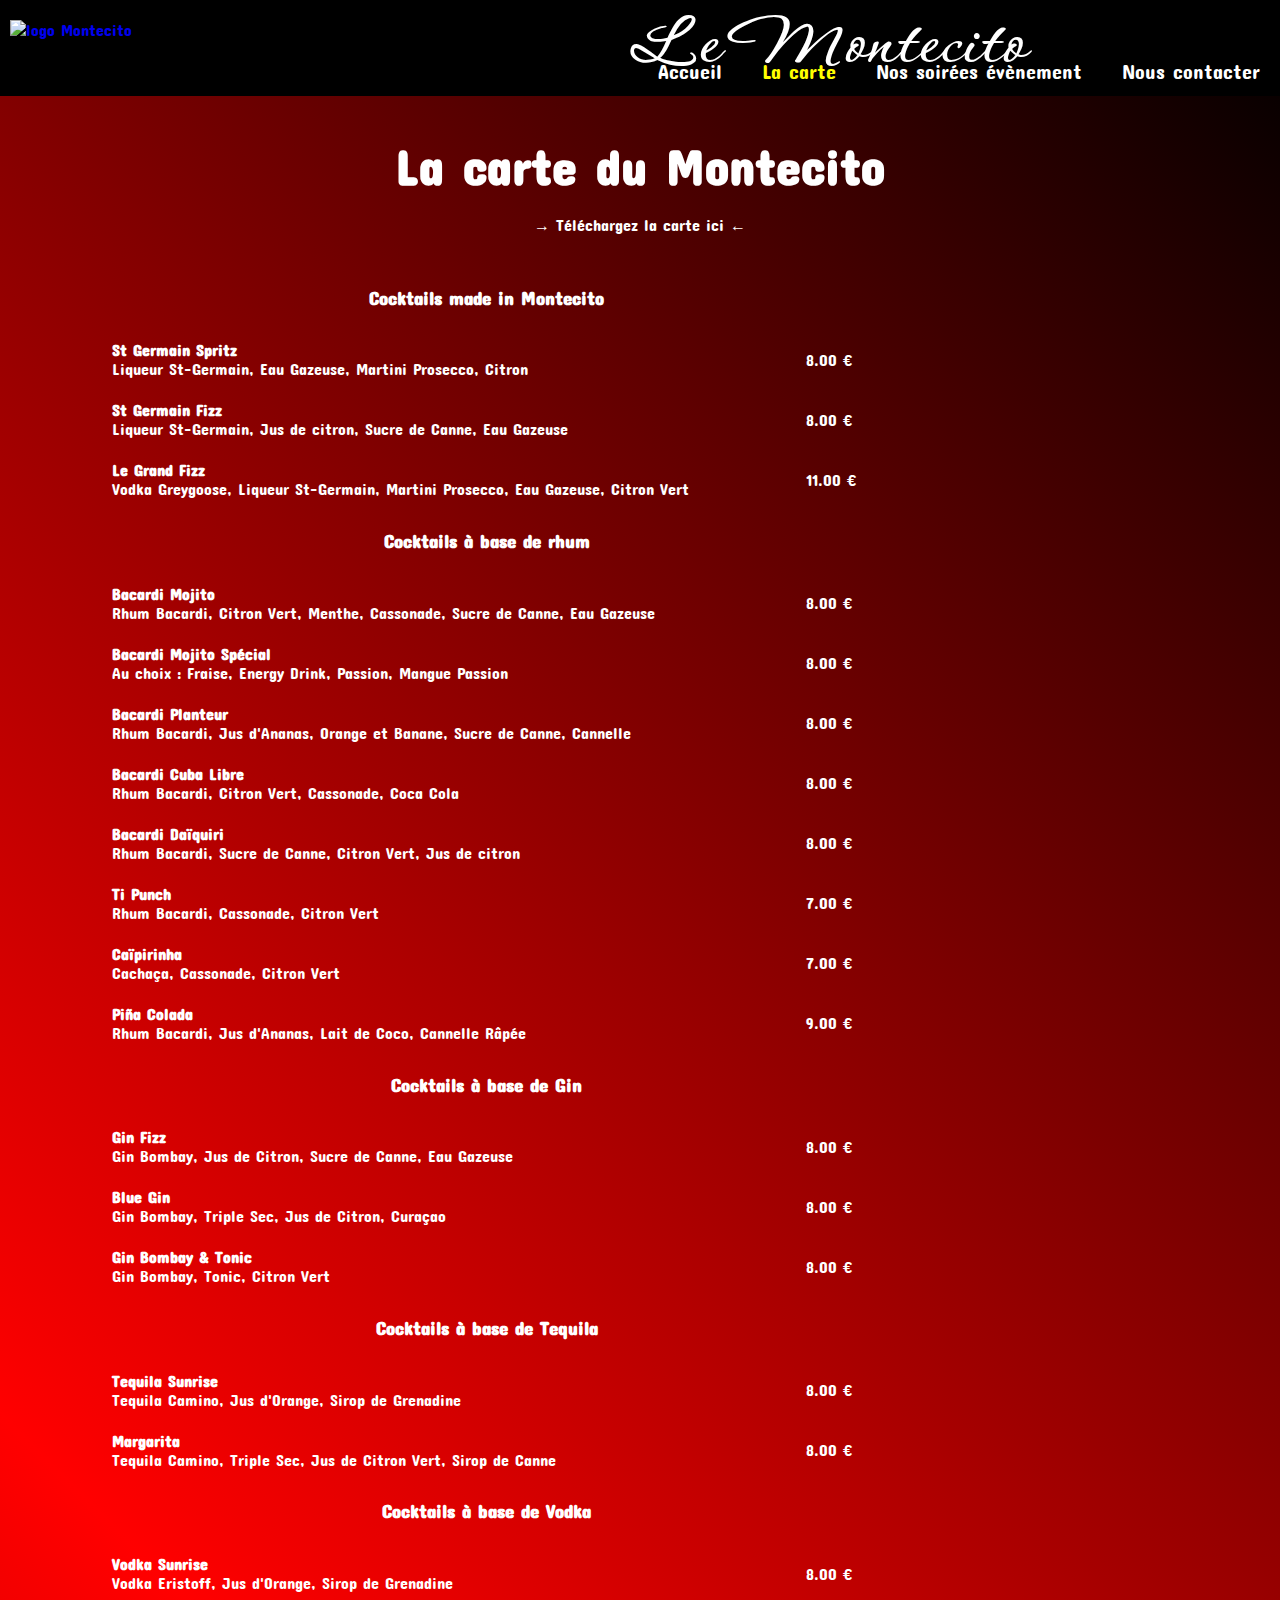
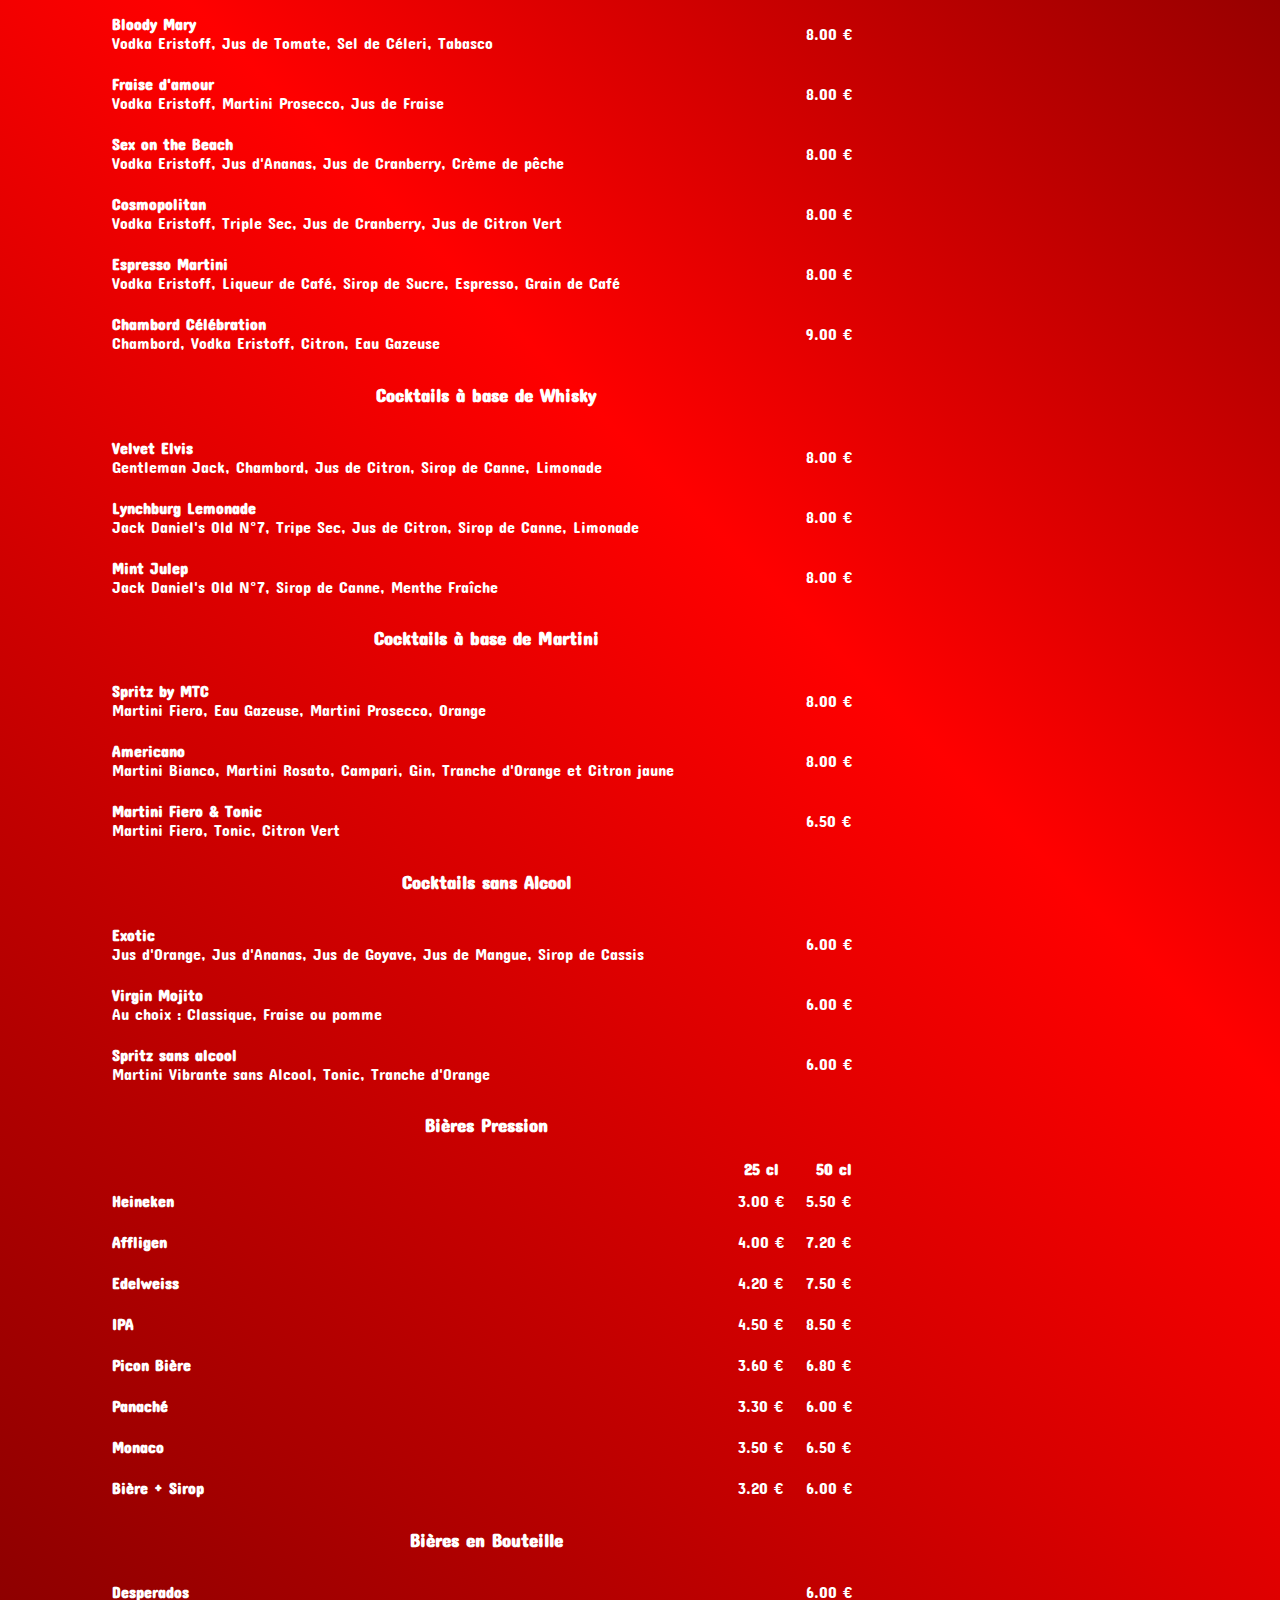
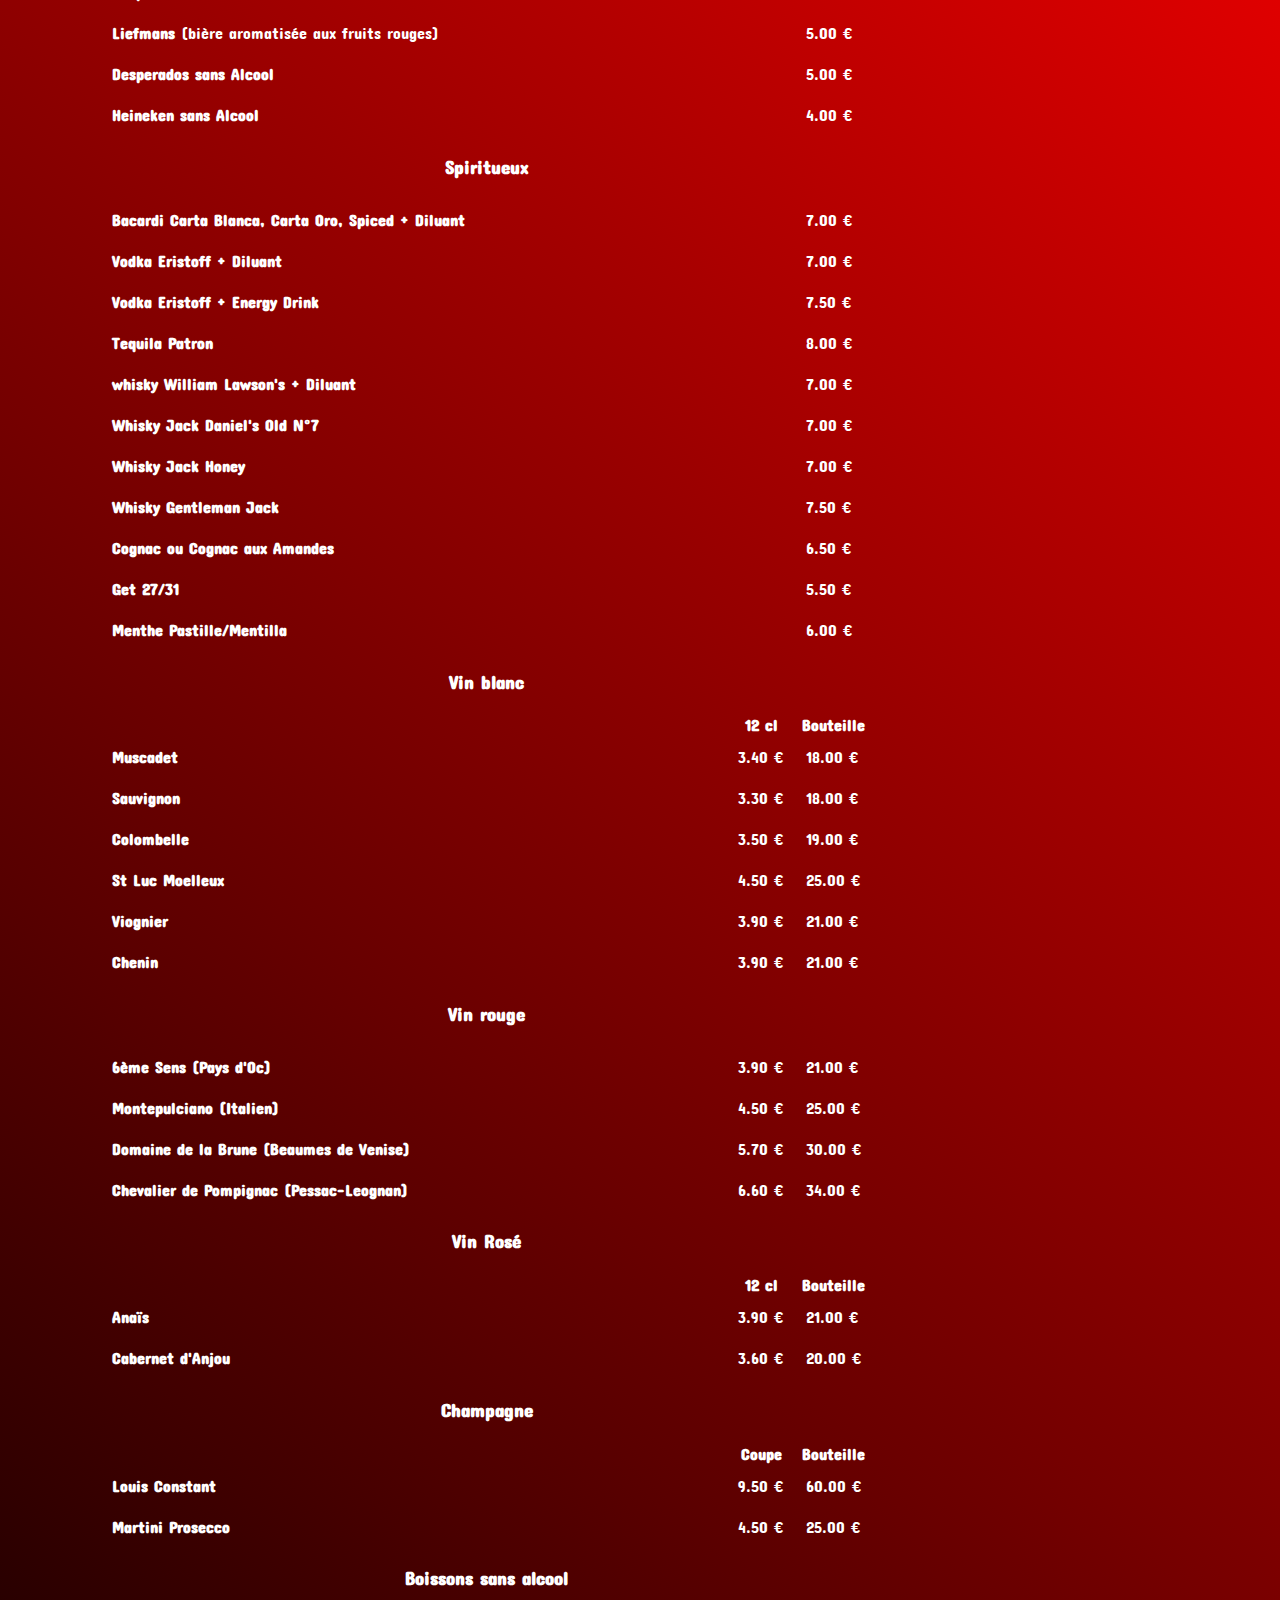
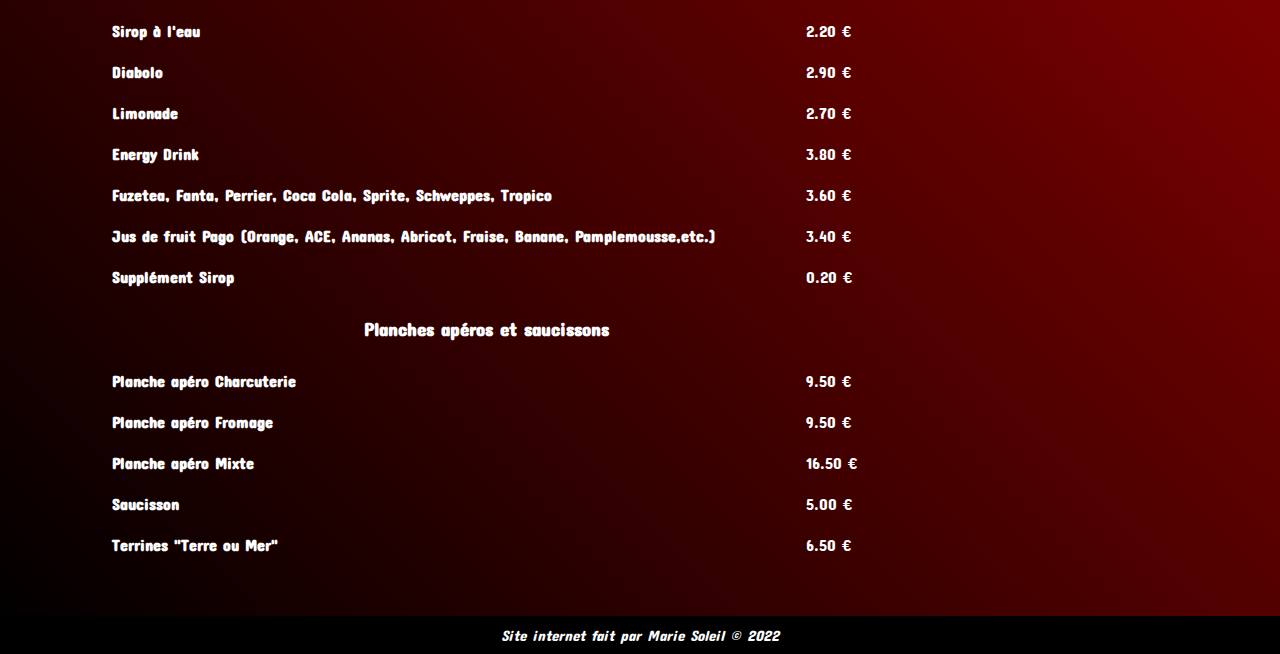
==== carte.html @ 0b37d21c "Add files via upload" ====
<!DOCTYPE html>
    <html lang="fr">
     
        <head>
            <title>Le Montecito bar Nantes</title>
            <meta charset="UTF-8">
            <meta name="description" content="Le Montecito est un bar à cocktails gay située en plein centre de la ville de Nantes.">
            <link href="style.css" rel="stylesheet">
            <link rel="preconnect" href="https://fonts.googleapis.com">
            <link rel="preconnect" href="https://fonts.gstatic.com" crossorigin>
            <link href="https://fonts.googleapis.com/css2?family=Corinthia&display=swap" rel="stylesheet">
            <link rel="preconnect" href="https://fonts.googleapis.com">
            <link rel="preconnect" href="https://fonts.gstatic.com" crossorigin>
            <link href="https://fonts.googleapis.com/css2?family=Concert+One&display=swap" rel="stylesheet">
         </head>
     
     <body>
      
        <header class="top-nav-carte">
            <div class="top-nav">
                <a href="index.html"><img src="images/Montecito.gif" alt="logo Montecito" class="img-logo"></a>
                <a href="index.html"><h1> Le Montecito </h1></a>
            </div>
           <nav class="header-nav"> 
             <div><a href="index.html">Accueil</a></div>
             <div class="selected"><a href="carte.html">La carte</a></div>
             <div><a href="event.html">Nos soirées évènement</a></div>
             <div><a href="contact.html">Nous contacter</a></div>
           </nav>  
       </header>
        
      
       </header>
   
       <main class="site-content">
        <h2>La carte du Montecito</h2>
           <a href="pdf/carte.pdf" target="_blank" class="telechargement"> → Téléchargez la carte ici ← </a>
   
           <table>
               <tr>
                  <th colspan="3"> <h3 id="cocktails-montecito">Cocktails made in Montecito</h3></th> 
                </tr>

               <tr>
                   <td>
                       <strong>St Germain Spritz</strong><br>
                       Liqueur St-Germain, Eau Gazeuse, Martini Prosecco, Citron 
                   </td>
                   <td></td>
                   <td>8.00 €</td>
               </tr>
               <tr>
                <td>
                    <strong>St Germain Fizz</strong><br>
                    Liqueur St-Germain, Jus de citron, Sucre de Canne, Eau Gazeuse
                </td>
                <td></td>
                <td>8.00 €</td>
               </tr>
               <tr>
                <td>
                    <strong>Le Grand Fizz</strong><br>
                    Vodka Greygoose, Liqueur St-Germain, Martini Prosecco, Eau Gazeuse, Citron Vert
                </td>
                <td></td>
                <td>11.00 €</td>
               </tr> 

               <tr>
                <th colspan="3"> <h3 id="cocktails-rhum">Cocktails à base de rhum</h3></th> 
              </tr>

             <tr>
                 <td>
                     <strong>Bacardi Mojito</strong><br>
                     Rhum Bacardi, Citron Vert, Menthe, Cassonade, Sucre de Canne, Eau Gazeuse 
                 </td>
                 <td></td>
                 <td>8.00 €</td>
             </tr>
             <tr>
              <td>
                  <strong>Bacardi Mojito Spécial</strong><br>
                  Au choix : Fraise, Energy Drink, Passion, Mangue Passion
              </td>
              <td></td>
              <td>8.00 €</td>
             </tr>
             <tr>
              <td>
                  <strong>Bacardi Planteur</strong><br>
                  Rhum Bacardi, Jus d'Ananas, Orange et Banane, Sucre de Canne, Cannelle
              </td>
              <td></td>
              <td>8.00 €</td>
             </tr> 
             <tr>
                <td>
                    <strong>Bacardi Cuba Libre</strong><br>
                    Rhum Bacardi, Citron Vert, Cassonade, Coca Cola
                </td>
                <td></td>
                <td>8.00 €</td>
               </tr>
               <tr>
                <td>
                    <strong>Bacardi Daïquiri</strong><br>
                    Rhum Bacardi, Sucre de Canne, Citron Vert, Jus de citron
                </td>
                <td></td>
                <td>8.00 €</td>
               </tr>
               <tr>
                <td>
                    <strong>Ti Punch</strong><br>
                    Rhum Bacardi, Cassonade, Citron Vert
                </td>
                <td></td>
                <td>7.00 €</td>
               </tr>
               <tr>
                <td>
                    <strong> Caïpirinha</strong><br>
                    Cachaça, Cassonade, Citron Vert
                </td>
                <td></td>
                <td>7.00 €</td>
               </tr>
               <tr>
                <td>
                    <strong>Piña Colada</strong><br>
                    Rhum Bacardi, Jus d'Ananas, Lait de Coco, Cannelle Râpée
                </td>
                <td></td>
                <td>9.00 €</td>
               </tr>
            
               <tr>
                <th colspan="3"> <h3 id="cocktails-gin">Cocktails à base de Gin</h3></th> 
              </tr>

             <tr>
                 <td>
                     <strong>Gin Fizz</strong><br>
                     Gin Bombay, Jus de Citron, Sucre de Canne, Eau Gazeuse 
                 </td>
                 <td></td>
                 <td>8.00 €</td>
             </tr>
             <tr>
                 <td>
                     <strong>Blue Gin</strong><br>
                     Gin Bombay, Triple Sec, Jus de Citron, Curaçao
                 </td>
                 <td></td>
              <td>8.00 €</td>
             </tr>
             <tr>
                 <td>
                     <strong>Gin Bombay & Tonic</strong><br>
                     Gin Bombay, Tonic, Citron Vert
              </td>
              <td></td>
              <td>8.00 €</td>
             </tr> 

            <tr>
                <th colspan="3"><h3 id="cocktails-tequila">Cocktails à base de Tequila</h3></th>
            </tr>
            <tr>
                <td>
                    <strong>Tequila Sunrise</strong><br>
                    Tequila Camino, Jus d'Orange, Sirop de Grenadine
                </td>
                <td></td>
                <td>8.00 €</td>
            </tr>
            <tr>
                <td>
                    <strong>Margarita</strong><br>
                    Tequila Camino, Triple Sec, Jus de Citron Vert, Sirop de Canne
                </td>
                <td></td>
                <td>8.00 €</td>
            </tr>
            <tr>
                <th colspan="3"><h3 id="cocktails-vodka">Cocktails à base de Vodka</h3></th>
            </tr>
            <tr>
                <td>
                     <strong>Vodka Sunrise</strong><br>
                     Vodka Eristoff, Jus d'Orange, Sirop de Grenadine
                </td>
                <td></td>
                <td>8.00 €</td>
            </tr>
            <tr>
                <td>
                     <strong>Bloody Mary</strong><br>
                     Vodka Eristoff, Jus de Tomate, Sel de Céleri, Tabasco
                </td>
                <td></td>
                <td>8.00 €</td>
            </tr>
            <tr>
                <td>
                     <strong>Fraise d'amour</strong><br>
                     Vodka Eristoff, Martini Prosecco, Jus de Fraise
                </td>
                <td></td>
                <td>8.00 €</td>
            </tr>
            <tr>
                <td>
                     <strong>Sex on the Beach</strong><br>
                     Vodka Eristoff, Jus d'Ananas, Jus de Cranberry, Crème de pêche
                </td>
                <td></td>
                <td>8.00 €</td>
            </tr>
            <tr>
                <td>
                     <strong>Cosmopolitan</strong><br>
                     Vodka Eristoff, Triple Sec, Jus de Cranberry, Jus de Citron Vert
                </td>
                <td></td>
                <td>8.00 €</td>
            </tr>
            <tr>
                <td>
                     <strong>Espresso Martini</strong><br>
                     Vodka Eristoff, Liqueur de Café, Sirop de Sucre, Espresso, Grain de Café
                </td>
                <td></td>
                <td>8.00 €</td>
            </tr>
            <tr>
                <td>
                     <strong>Chambord Célébration</strong><br>
                     Chambord, Vodka Eristoff, Citron, Eau Gazeuse
                </td>
                <td></td>
                <td>9.00 €</td>
            </tr>
            <tr>
            <th colspan="3"><h3 id="cocktails-whisky">Cocktails à base de Whisky</h3></th>
            </tr>
            <tr>
                <td>
                    <strong>Velvet Elvis</strong><br>
                    Gentleman Jack, Chambord, Jus de Citron, Sirop de Canne, Limonade
                </td>
                <td></td>
                <td>8.00 €</td>
            </tr>
            <tr>
                <td>
                    <strong>Lynchburg Lemonade</strong><br>
                    Jack Daniel's Old N°7, Tripe Sec, Jus de Citron, Sirop de Canne, Limonade
                </td>
                <td></td>
                <td>8.00 €</td>
            </tr>
            <tr>
                <td>
                    <strong>Mint Julep</strong><br>
                    Jack Daniel's Old N°7, Sirop de Canne, Menthe Fraîche
                </td>
                <td></td>
                <td>8.00 €</td>
            </tr>
            <tr>
                <th colspan="3"><h3 id="cocktails-martini">Cocktails à base de Martini</h3></th>
                </tr>
                <tr>
                    <td>
                        <strong>Spritz by MTC</strong><br>
                        Martini Fiero, Eau Gazeuse, Martini Prosecco, Orange
                    </td>
                    <td></td>
                    <td>8.00 €</td>
                </tr>
                <tr>
                    <td>
                        <strong>Americano</strong><br>
                        Martini Bianco, Martini Rosato, Campari, Gin, Tranche d'Orange et Citron jaune
                    </td>
                    <td></td>
                    <td>8.00 €</td>
                </tr>
                <tr>
                    <td>
                        <strong>Martini Fiero & Tonic</strong><br>
                        Martini Fiero, Tonic, Citron Vert
                    </td>
                    <td></td>
                    <td>6.50 €</td>
                </tr>
                <tr>
                    <th colspan="3"><h3 id="cocktails-sans-alcool">Cocktails sans Alcool</h3></th>
                </tr>
                <tr>
                    <td>
                        <strong>Exotic</strong><br>
                        Jus d'Orange, Jus d'Ananas, Jus de Goyave, Jus de Mangue, Sirop de Cassis
                    </td>
                    <td></td>
                    <td>6.00 €</td>
                </tr>
                <tr>
                    <td>
                        <strong>Virgin Mojito</strong><br>
                        Au choix : Classique, Fraise ou pomme
                    </td>
                    <td></td>
                    <td>6.00 €</td>
                </tr>
                <tr>
                    <td>
                        <strong>Spritz sans alcool</strong><br>
                        Martini Vibrante sans Alcool, Tonic, Tranche d'Orange
                    </td>
                    <td></td>
                    <td>6.00 €</td>
                </tr>

                <tr><th colspan="3"><h3 id="bieres-pression">Bières Pression</h3></th></tr>
                <tr>
                    <td></td>
                    <th>25 cl</th>
                    <th>50 cl</th>
                </tr>
                <tr>
                    <td>
                        <strong>Heineken</strong>
                    </td>
                    <td>3.00 €</td>
                    <td>5.50 €</td>
                </tr>
                <tr>
                    <td>
                        <strong>Affligen</strong>
                    </td>
                    <td>4.00 €</td>
                    <td>7.20 €</td>
                </tr>
                <tr>
                    <td>
                        <strong>Edelweiss</strong>
                    </td>
                    <td>4.20 €</td>
                    <td>7.50 €</td>
                </tr>
                <tr>
                    <td>
                        <strong>IPA</strong>
                    </td>
                    <td>4.50 €</td>
                    <td>8.50 €</td>
                </tr>
                <tr>
                    <td>
                        <strong>Picon Bière</strong>
                    </td>
                    <td>3.60 €</td>
                    <td>6.80 €</td>
                </tr>
                <tr>
                    <td>
                        <strong>Panaché</strong>
                    </td>
                    <td>3.30 €</td>
                    <td>6.00 €</td>
                </tr>
                <tr>
                    <td>
                        <strong>Monaco</strong>
                    </td>
                    <td>3.50 €</td>
                    <td>6.50 €</td>
                </tr><tr>
                    <td>
                        <strong>Bière + Sirop</strong>
                    </td>
                    <td>3.20 €</td>
                    <td>6.00 €</td>
                </tr>
                <tr><th colspan="3"><h3 id="bieres-bouteille">Bières en Bouteille</h3></th></tr>
                <tr>
                    <td>
                        <strong>Desperados</strong>
                    </td>
                    <td></td>
                    <td>6.00 €</td>
                </tr>
                <tr>
                    <td>
                        <strong>Liefmans</strong> (bière aromatisée aux fruits rouges)
                    </td>
                    <td></td>
                    <td>5.00 €</td>
                </tr>
                <tr>
                    <td>
                        <strong>Desperados sans Alcool</strong>
                    </td>
                    <td></td>
                    <td>5.00 €</td>
                </tr>
                <tr>
                    <td>
                        <strong>Heineken sans Alcool</strong>
                    </td>
                    <td></td>
                    <td>4.00 €</td>
                </tr>
                <!--
                <tr><th colspan="3"><h3 id="aperitif">Apéritifs</h3></th></tr>
                <tr>
                    <td>
                        <strong>Kir Nantais</strong>
                    </td>
                    <td></td>
                    <td>3.20 €</td>
                </tr>
                <tr>
                    <td>
                        <strong>Kir Pétillant</strong>
                    </td>
                    <td></td>
                    <td>4.30 €</td>
                </tr>
                <tr>
                    <td>
                        <strong>Pastis</strong>
                    </td>
                    <td></td>
                    <td>2.70 €</td>
                </tr>
                <tr>
                    <td>
                        <strong>Martini Fiero, Bianco, Rosso, Rosato</strong>
                    </td>
                    <td></td>
                    <td>4.20 €</td>
                </tr>
                <tr>
                    <td>
                        <strong>Porto Rouge</strong>
                    </td>
                    <td></td>
                    <td>4.50 €</td>
                </tr>
                <tr>
                    <td>
                        <strong>Coupe de Martini Prosecco</strong>
                    </td>
                    <td></td>
                    <td>4.50 €</td>
                </tr>
            -->
                <tr><th colspan="3"><h3 id="spiritueux">Spiritueux</h3></th></tr>
                <tr>
                    <td>
                        <strong>Bacardi Carta Blanca, Carta Oro, Spiced + Diluant </strong>
                    </td>
                    <td></td>
                    <td>7.00 €</td>
                </tr>
                <tr>
                    <td>
                        <strong>Vodka Eristoff + Diluant </strong>
                    </td>
                    <td></td>
                    <td>7.00 €</td>
                </tr>
                <tr>
                    <td>
                        <strong>Vodka Eristoff + Energy Drink </strong>
                    </td>
                    <td></td>
                    <td>7.50 €</td>
                </tr>
                <tr>
                    <td>
                        <strong>Tequila Patron</strong>
                    </td>
                    <td></td>
                    <td>8.00 €</td>
                </tr>
                <tr>
                    <td>
                        <strong>whisky William Lawson's + Diluant</strong>
                    </td>
                    <td></td>
                    <td>7.00 €</td>
                </tr>
                <tr>
                    <td>
                        <strong>Whisky Jack Daniel's Old N°7</strong>
                    </td>
                    <td></td>
                    <td>7.00 €</td>
                </tr>
                <tr>
                    <td>
                        <strong>Whisky Jack Honey</strong>
                    </td>
                    <td></td>
                    <td>7.00 €</td>
                </tr>
                <tr>
                    <td>
                        <strong>Whisky Gentleman Jack</strong>
                    </td>
                    <td></td>
                    <td>7.50 €</td>
                </tr>
                <tr>
                    <td>
                        <strong>Cognac ou Cognac aux Amandes</strong>
                    </td>
                    <td></td>
                    <td>6.50 €</td>
                </tr>
                <tr>
                    <td>
                        <strong>Get 27/31</strong>
                    </td>
                    <td></td>
                    <td>5.50 €</td>
                </tr>
                <tr>
                    <td>
                        <strong>Menthe Pastille/Mentilla</strong>
                    </td>
                    <td></td>
                    <td>6.00 €</td>
                </tr>
                <tr><th colspan="3"><h3 id="vin-blanc">Vin blanc</h3></th></tr>
                <tr>
                    <td></td>
                    <th>12 cl</th>
                    <th>Bouteille</th>
                </tr>
                <tr>
                    <td>
                        <strong>Muscadet</strong>
                    </td>
                    <td>3.40 €</td>
                    <td>18.00 €</td>
                </tr>
                <tr>
                    <td>
                        <strong>Sauvignon</strong>
                    </td>
                    <td>3.30 €</td>
                    <td>18.00 €</td>
                </tr>
                <tr>
                    <td>
                        <strong>Colombelle</strong>
                    </td>
                    <td>3.50 €</td>
                    <td>19.00 €</td>
                </tr>
                <tr>
                    <td>
                        <strong>St Luc Moelleux</strong>
                    </td>
                    <td>4.50 €</td>
                    <td>25.00 €</td>
                </tr>
                <tr>
                    <td>
                        <strong>Viognier</strong>
                    </td>
                    <td>3.90 €</td>
                    <td>21.00 €</td>
                </tr>
                <tr>
                    <td>
                        <strong>Chenin</strong>
                    </td>
                    <td>3.90 €</td>
                    <td>21.00 €</td>
                </tr>
                <tr>
                    <th colspan="3"><h3 id="vin-rouge">Vin rouge</h3></th> 
                </tr>
                <tr>
                    <td>
                        <strong>6ème Sens (Pays d'Oc)</strong>
                    </td>
                    <td>3.90 €</td>
                    <td>21.00 €</td>
                </tr>
                <tr>
                    <td>
                        <strong>Montepulciano (Italien)</strong>
                    </td>
                    <td>4.50 €</td>
                    <td>25.00 €</td>
                </tr>  
                <tr>
                    <td>
                        <strong>Domaine de la Brune (Beaumes de Venise)</strong>
                    </td>
                    <td>5.70 €</td>
                    <td>30.00 €</td>
                </tr><tr>
                    <td>
                        <strong>Chevalier de Pompignac (Pessac-Leognan)</strong>
                    </td>
                    <td>6.60 €</td>
                    <td>34.00 €</td>
                </tr>

                <tr><th colspan="3"><h3 id="vin-rose">Vin Rosé</h3></th></tr>
                <tr>
                    <td></td>
                    <th>12 cl</th>
                    <th>Bouteille</th>
                </tr>
                <tr>
                    <td>
                        <strong>Anaïs</strong>
                    </td>
                    <td>3.90 €</td>
                    <td>21.00 €</td>
                </tr>
                <tr>
                    <td>
                        <strong>Cabernet d'Anjou</strong>
                    </td>
                    <td>3.60 €</td>
                    <td>20.00 €</td>
                </tr>
                <tr><th colspan="3"><h3 id="champagne">Champagne</h3></th></tr>
                <tr>
                    <td></td>
                    <th>Coupe</th>
                    <th>Bouteille</th>
                </tr>
                <tr>
                    <td>
                        <strong>Louis Constant</strong>
                    </td>
                    <td>9.50 €</td>
                    <td>60.00 €</td>
                </tr>
                <tr>
                    <td>
                        <strong>Martini Prosecco</strong>
                    </td>
                    <td>4.50 €</td>
                    <td>25.00 €</td>
                </tr>
                <tr><th colspan="3"><h3 id="soft">Boissons sans alcool</h3></th></tr>
                <tr>
                    <td>
                        <strong>Sirop à l'eau</strong>
                    </td>
                    <td></td>
                    <td>2.20 €</td>
                </tr>
                <tr>
                    <td>
                        <strong>Diabolo</strong>
                    </td>
                    <td></td>
                    <td>2.90 €</td>
                </tr>
                <tr>
                    <td>
                        <strong>Limonade</strong>
                    </td>
                    <td></td>
                    <td>2.70 €</td>
                </tr>
                <tr>
                    <td>
                        <strong>Energy Drink</strong>
                    </td>
                    <td></td>
                    <td>3.80 €</td>
                </tr><tr>
                    <td>
                        <strong>Fuzetea, Fanta, Perrier, Coca Cola, Sprite, Schweppes, Tropico</strong>
                    </td>
                    <td></td>
                    <td>3.60 €</td>
                </tr>
                <tr>
                    <td>
                        <strong>Jus de fruit Pago (Orange, ACE, Ananas, Abricot, Fraise, Banane, Pamplemousse,etc.)</strong>
                    </td>
                    <td></td>
                    <td>3.40 €</td>
                </tr>
                <tr>
                    <td>
                        <strong>Supplément Sirop</strong>
                    </td>
                    <td></td>
                    <td>0.20 €</td>
                </tr>
                <tr><th colspan="3"><h3 id="nourriture">Planches apéros et saucissons</h3></th></tr>
                <tr>
                    <td>
                        <strong>Planche apéro Charcuterie</strong>
                    </td>
                    <td></td>
                    <td>9.50 €</td>
                </tr>
                <tr>
                    <td>
                        <strong>Planche apéro Fromage</strong>
                    </td>
                    <td></td>
                    <td>9.50 €</td>
                </tr>
                <tr>
                    <td>
                        <strong>Planche apéro Mixte</strong>
                    </td>
                    <td></td>
                    <td>16.50 €</td>
                </tr>
                <tr>
                    <td>
                        <strong>Saucisson</strong>
                    </td>
                    <td></td>
                    <td>5.00 €</td>
                </tr>
                <tr>
                    <td>
                        <strong>Terrines "Terre ou Mer" </strong>
                    </td>
                    <td></td>
                    <td>6.50 €</td>
                </tr>


    

           </table>
   
       </main>
   
       <footer>
        <address>
            Site internet fait par Marie Soleil © 2022
        </address>
       </footer>
      
     </body>
   
    </html>
---- style.css ----
*{
    box-sizing: border-box;
}

.img-logo{
    width:100px;
    height: 55px;
    padding: 10px;
}

header{
    background-color: black;
    padding: 10px 0px 10px 0px;
    color: white;
    width: 100%;
}

.top-nav-carte{
    position: static;
}
    
main{
    padding: 20px 0px;
    color:white;
    width: 100%;
}

footer {
    background-color: black;
    padding:10px;
    color:white;
    text-align: center ;
    font-size: 15px;
}

body{
    margin:0;
    font-family: concert one, cursive;
    background-image: linear-gradient(45deg, black,red 60%, black);
    display: flex;
    flex-direction: column;
    min-height: 100vh;

}

.site-content{
    flex: 1;
}

.header-nav{
    background-color: black;
    width: 100%;
    padding: 10px 0px 3px 0px;
    display: flex;   
    justify-content: right; 
}

.header-nav a{
    padding: 0 20px;
    text-decoration: none;
    font-size: 20px;
    font-family: Concert One, cursive;
    color: white;
    
}

h1{
    font-family: Corinthia, cursive;
    font-size: 80px;
    position: absolute;
    top: 0px;
    left: 630px;
    padding: 0;
    margin: 0;
    border: 0;
    color: white;
}



.top-nav{
    display: flex;
    justify-content: space-between;
}

h2{
    font-family: concert one, cursive;
    font-size: 50px;
    text-align: center;
    text-decoration: none;
    padding: 20px;
    margin: 0;
}


.histoire{
    display: flex;
    padding: 30px;
    flex-wrap: nowrap;
    flex-direction: column;
    align-items: flex-start;
    width: 700px;
}

#notrehistoire{
padding: 1em;
font-size: 35px;
display: block;
}

.total-carte{
    display: flex;
    flex-wrap: wrap;
    width: 650px;
    padding: 10px;
}

.total-carte img{
    padding: 3px 0px;
}

.carte-cocktail:hover{
    color: yellowgreen;
    opacity: 60%;
}

.telechargement{
    color: white;
    display: block;
    text-align: center;
}

.telechargement a{
    text-decoration: underline yellow;
}

.boissons{
    display: flex;
    justify-content: space-between;
    padding: 10px;
}

.boissons a{
    color: white;
    text-decoration: none;
}

ul{
    list-style-type: none;
}

a:hover{
color: yellow;
text-decoration: none;
}

.selected a{
    color: yellow;
}

a h2{
    color: white;
}

a h2:hover{
    color: yellow;
}

a:link{
    text-decoration: none;
}

.events-flex{
    display: flex;
    flex-wrap: wrap;
    align-items: center;
    align-content: center;
}

.events-div{
    width: 600px;
    padding: 20px;
}

.contact-flex{
    display: flex;
    justify-content: center;
}

.contact-flex a{
    color: white;
    padding: 10px;
}

.contact-flex a:hover{
    color: yellow;
}

.horaires{
text-align: center;
}

.events-flex h3{
    font-size: 40px;
    color: white;
}

.events-flex a:hover{
color: yellow;
}

.events-flex h3:hover{
    color: yellow;
    }

.total-histoire {
    text-align: justify;
    align-content: center;
    align-items: center;
    font-size: 20px;
    padding: 10px 0px;
    display: flex;
    flex-wrap: wrap;
}
    

#img-simon{
    padding: 50px 0px;
}

table{
    padding: 30px 100px;
    justify-items: center;
}

table td{
    padding: 10px;
}
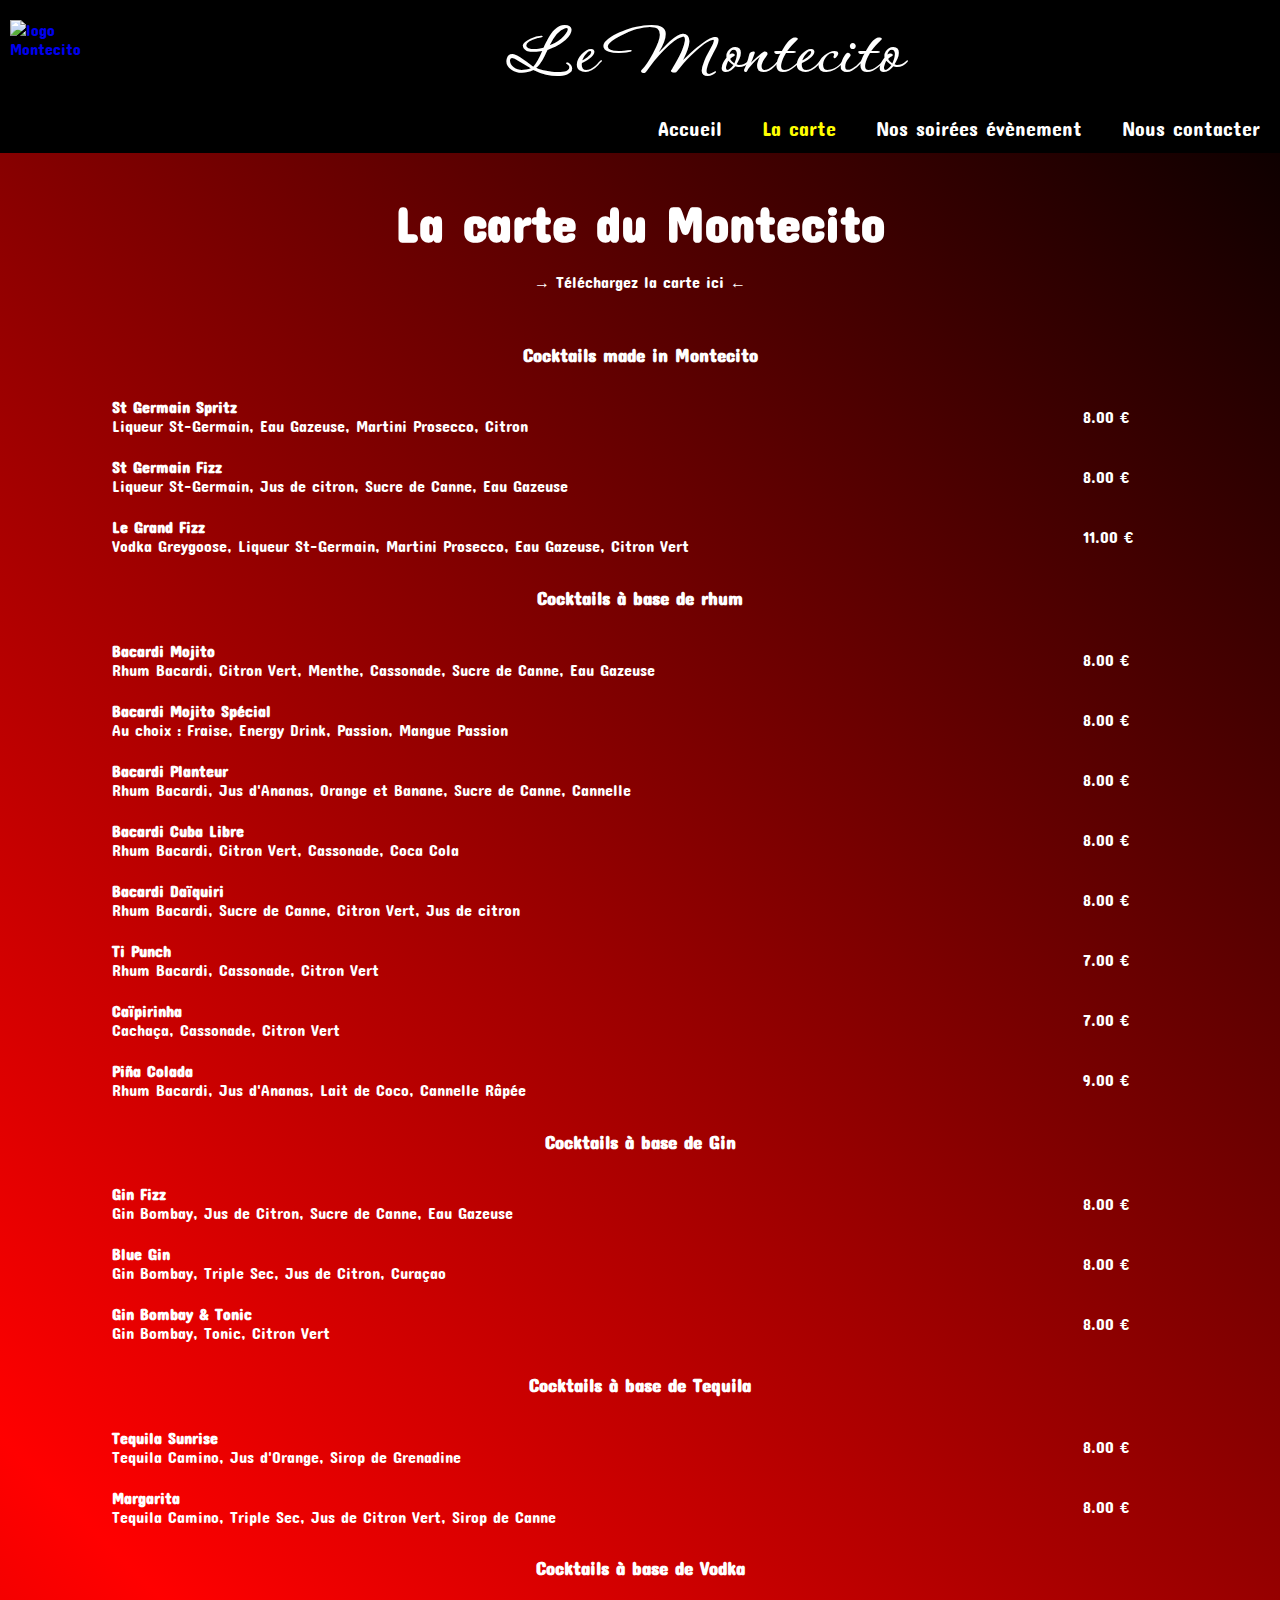
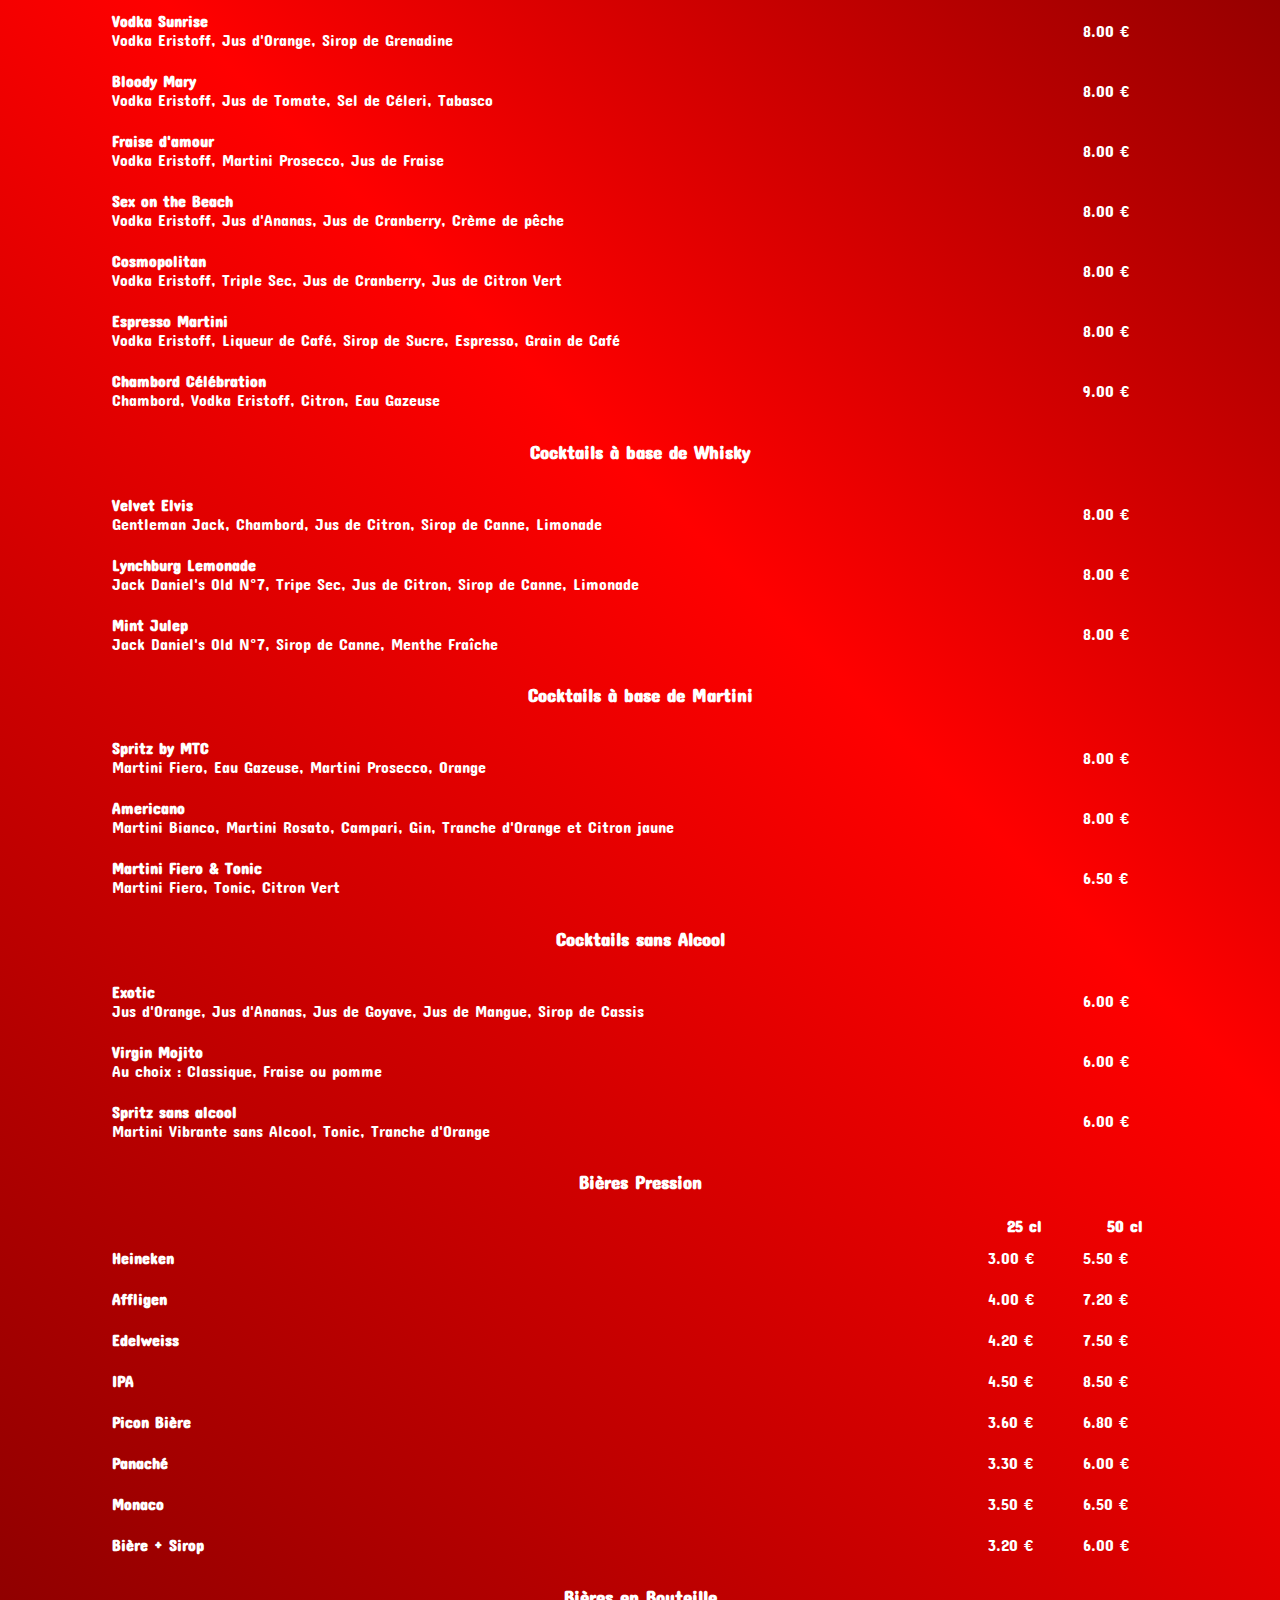
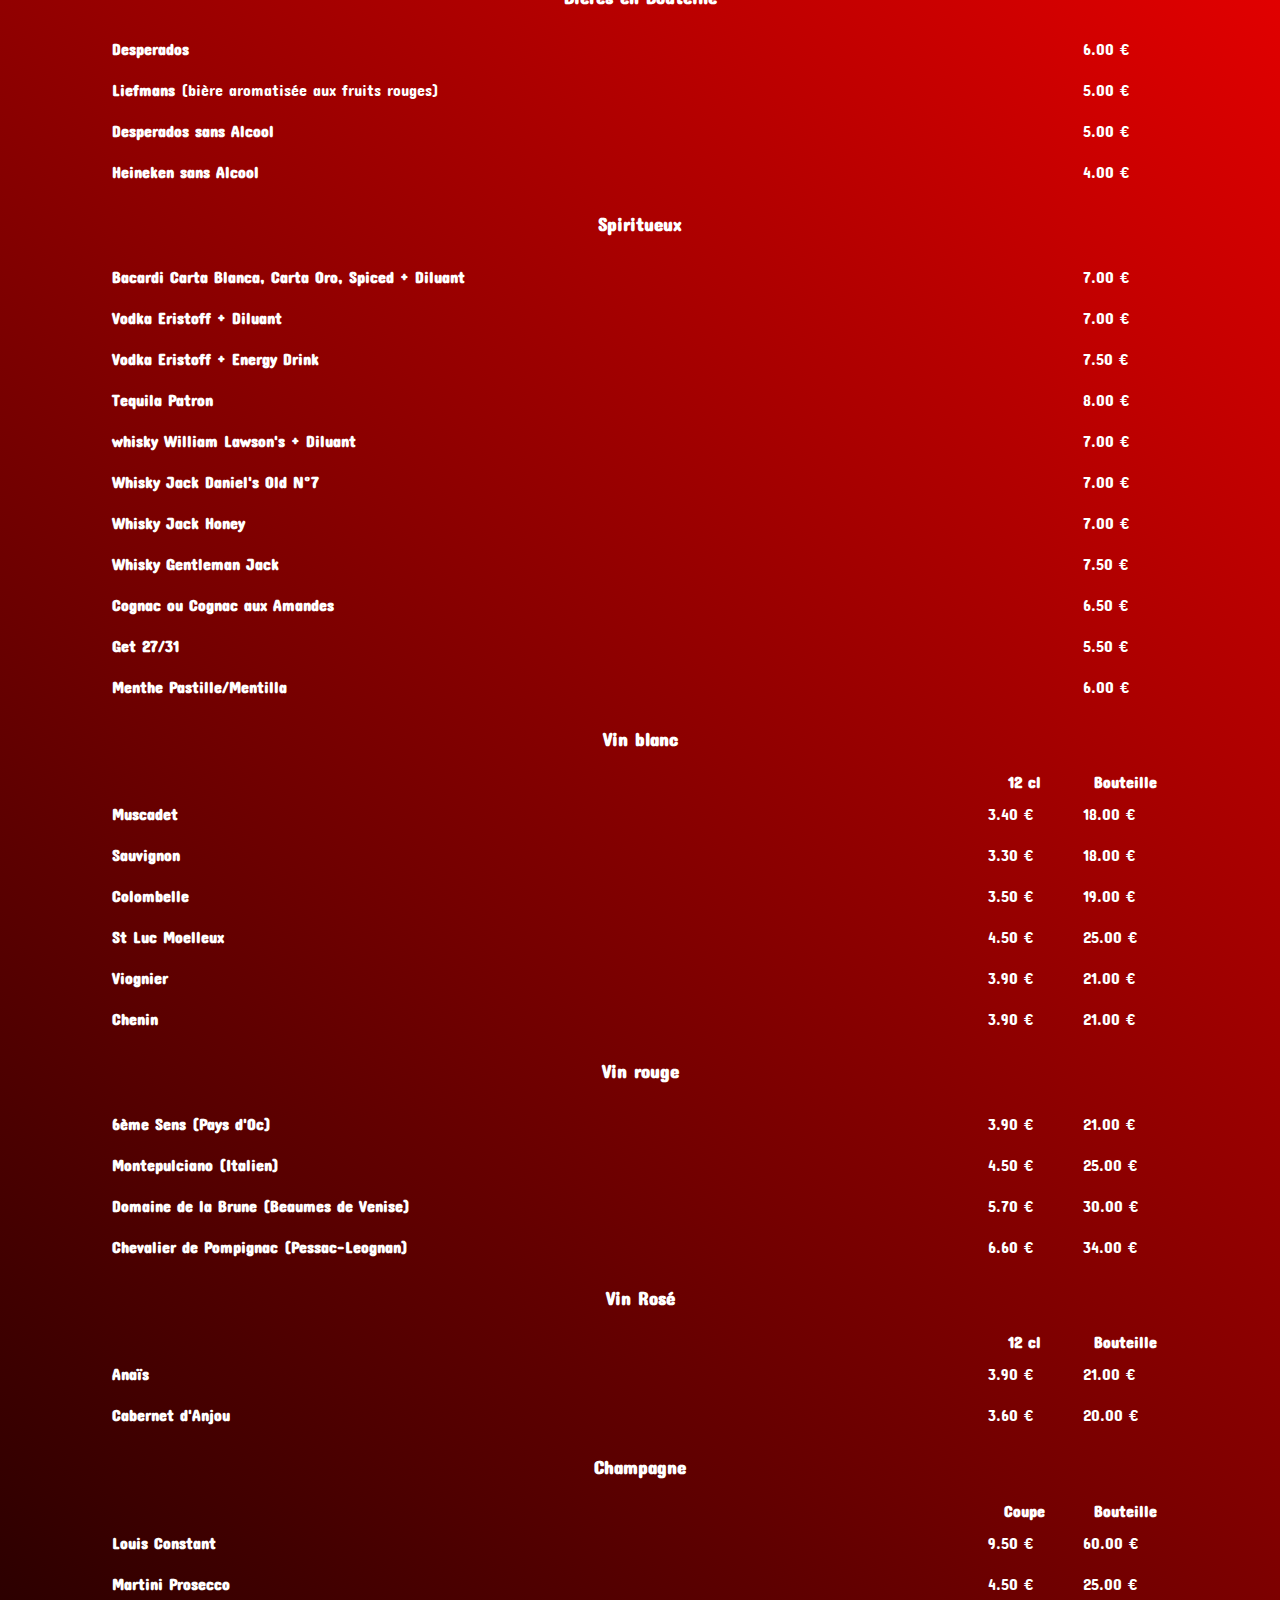
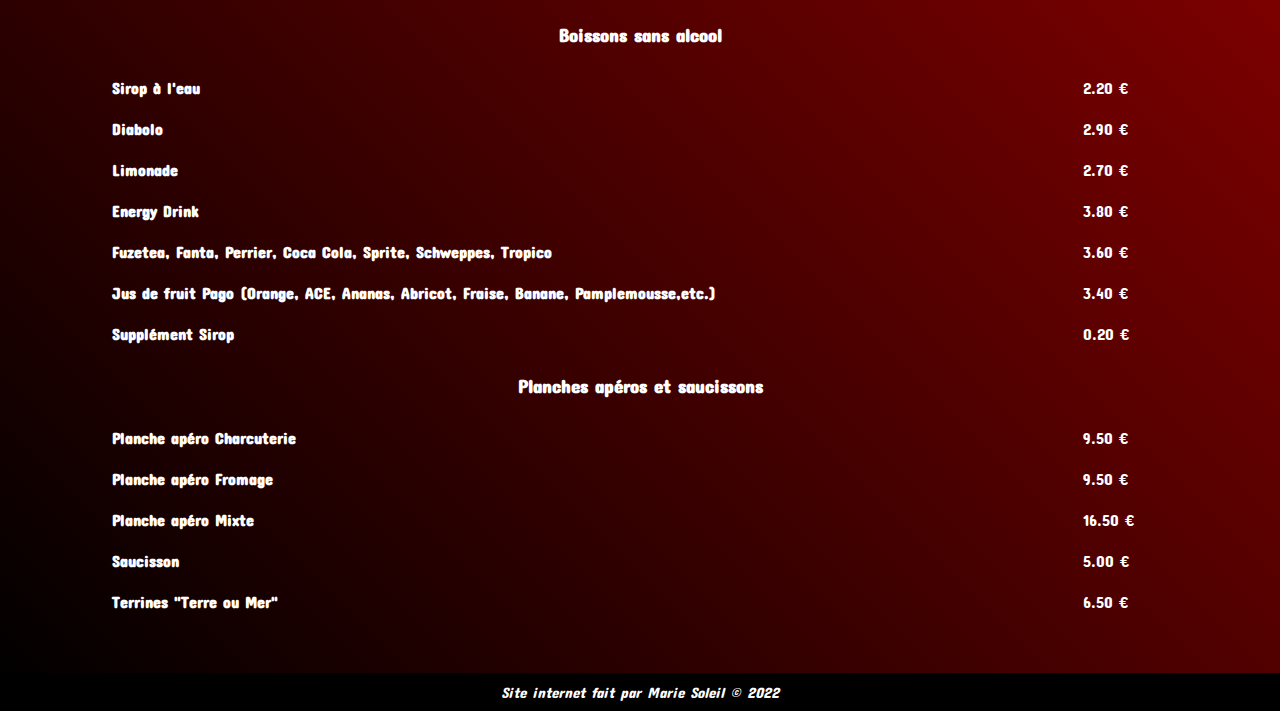
==== commit a25c11a1: "Add files via upload" ====
--- a/carte.html
+++ b/carte.html
@@ -18,9 +18,10 @@
       
         <header class="top-nav-carte">
             <div class="top-nav">
-                <a href="index.html"><img src="images/Montecito.gif" alt="logo Montecito" class="img-logo"></a>
-                <a href="index.html"><h1> Le Montecito </h1></a>
-            </div>
+                <div class="logo"><a href="index.html"><img src="images/Montecito.gif" alt="logo Montecito" class="img-logo"></a>
+                </div>
+                <div class="logo2"><h1> Le Montecito </h1></div>
+               </div>
            <nav class="header-nav"> 
              <div><a href="index.html">Accueil</a></div>
              <div class="selected"><a href="carte.html">La carte</a></div>
--- a/style.css
+++ b/style.css
@@ -4,9 +4,14 @@
 }
 
 .img-logo{
-    width:100px;
-    height: 55px;
-    padding: 10px;
+    width: 150px;;
+    height: auto;
+    padding: 10px;
+}
+
+.top-nav{
+    display:flex;
+    
 }
 
 header{
@@ -68,20 +73,21 @@
 h1{
     font-family: Corinthia, cursive;
     font-size: 80px;
-    position: absolute;
-    top: 0px;
-    left: 630px;
     padding: 0;
     margin: 0;
     border: 0;
     color: white;
-}
-
-
-
-.top-nav{
-    display: flex;
-    justify-content: space-between;
+    display: block;
+    align-content: center;
+}
+
+.logo2{
+width: 100%;
+text-align: center;
+}
+
+.logo{
+    width: auto;
 }
 
 h2{
@@ -231,9 +237,33 @@
 
 table{
     padding: 30px 100px;
-    justify-items: center;
+    width: 100%;
 }
 
 table td{
     padding: 10px;
+}
+
+@media screen and (max-width: 800px) {
+
+    .header-nav{
+        display: block;
+        justify-content: center;
+    }
+    .header-nav div{
+        width: 100%;
+        text-align: center;
+        padding: 20px;
+        background-color: black;
+        border-bottom: solid white 2px;
+    }
+    .total-histoire{
+        display: block;
+        justify-content: center;
+    }
+    .histoire{
+     justify-content: center;   
+    }
+    
+    
 }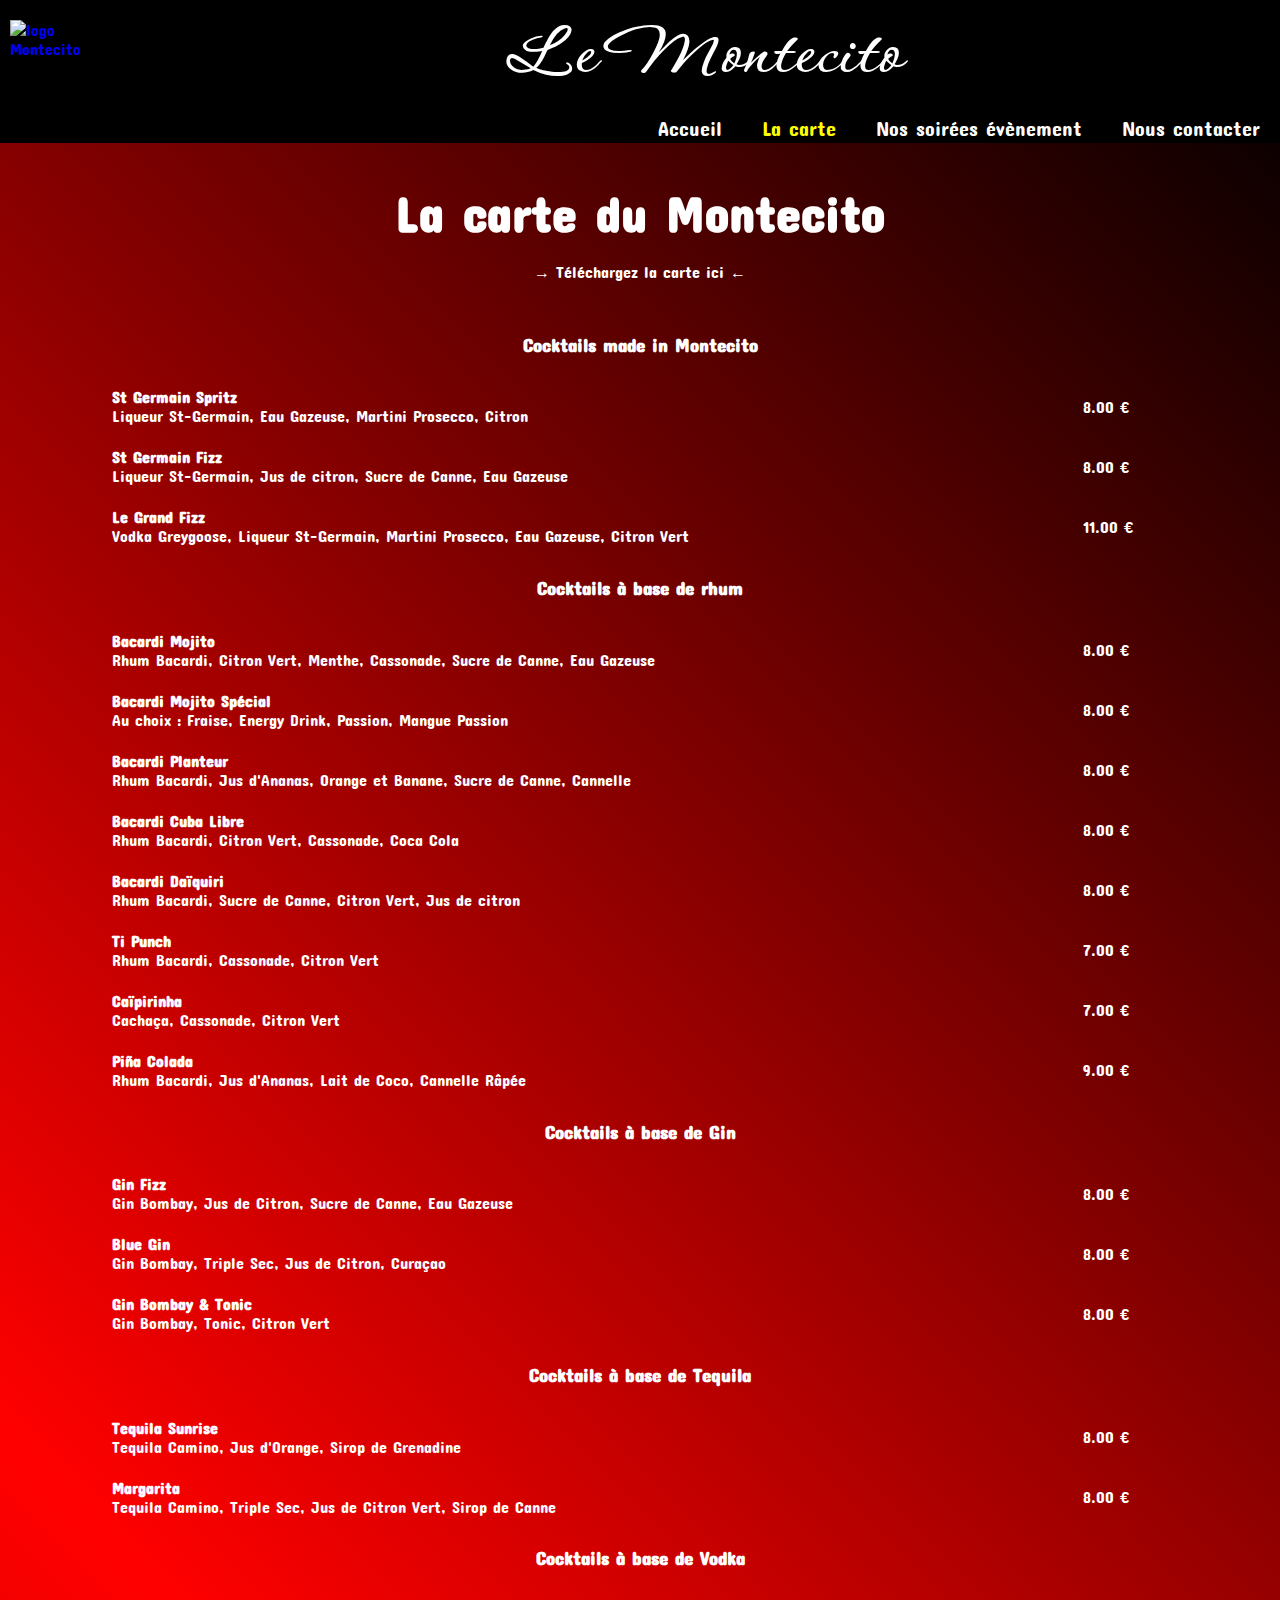
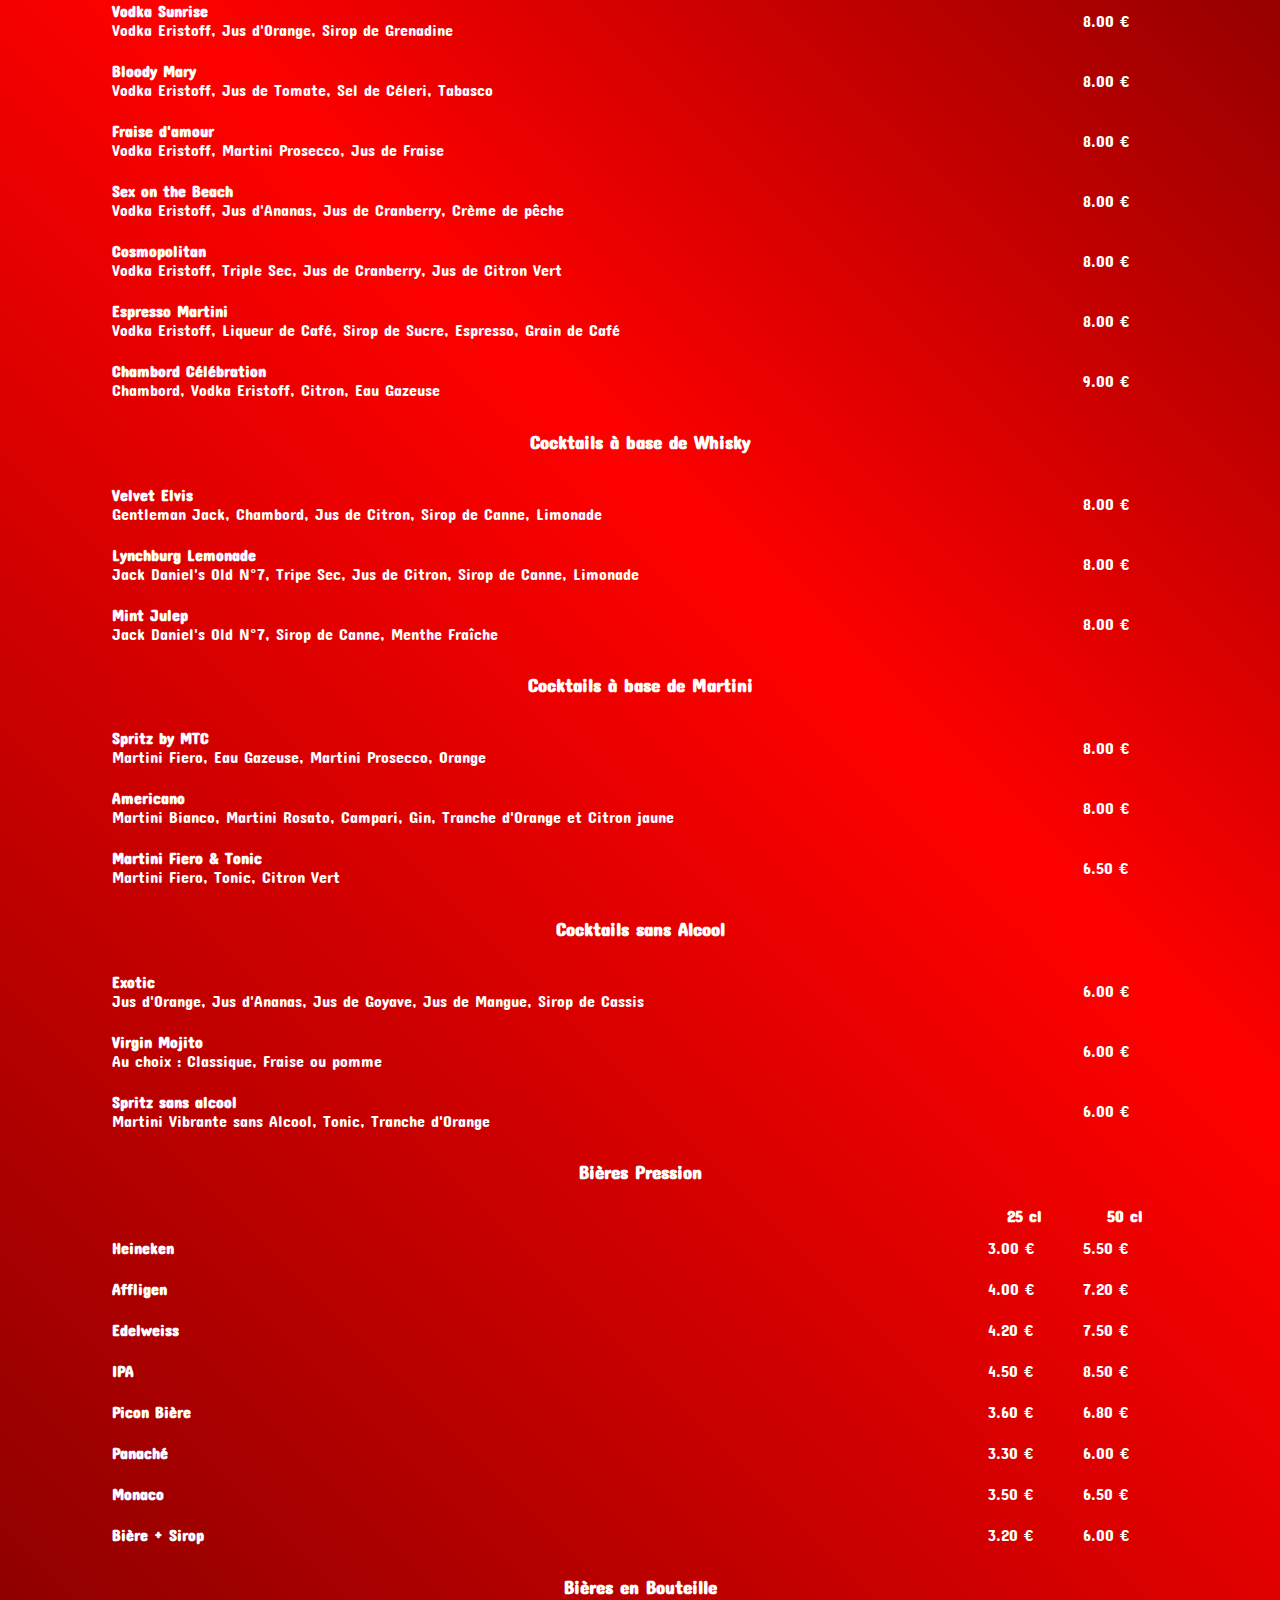
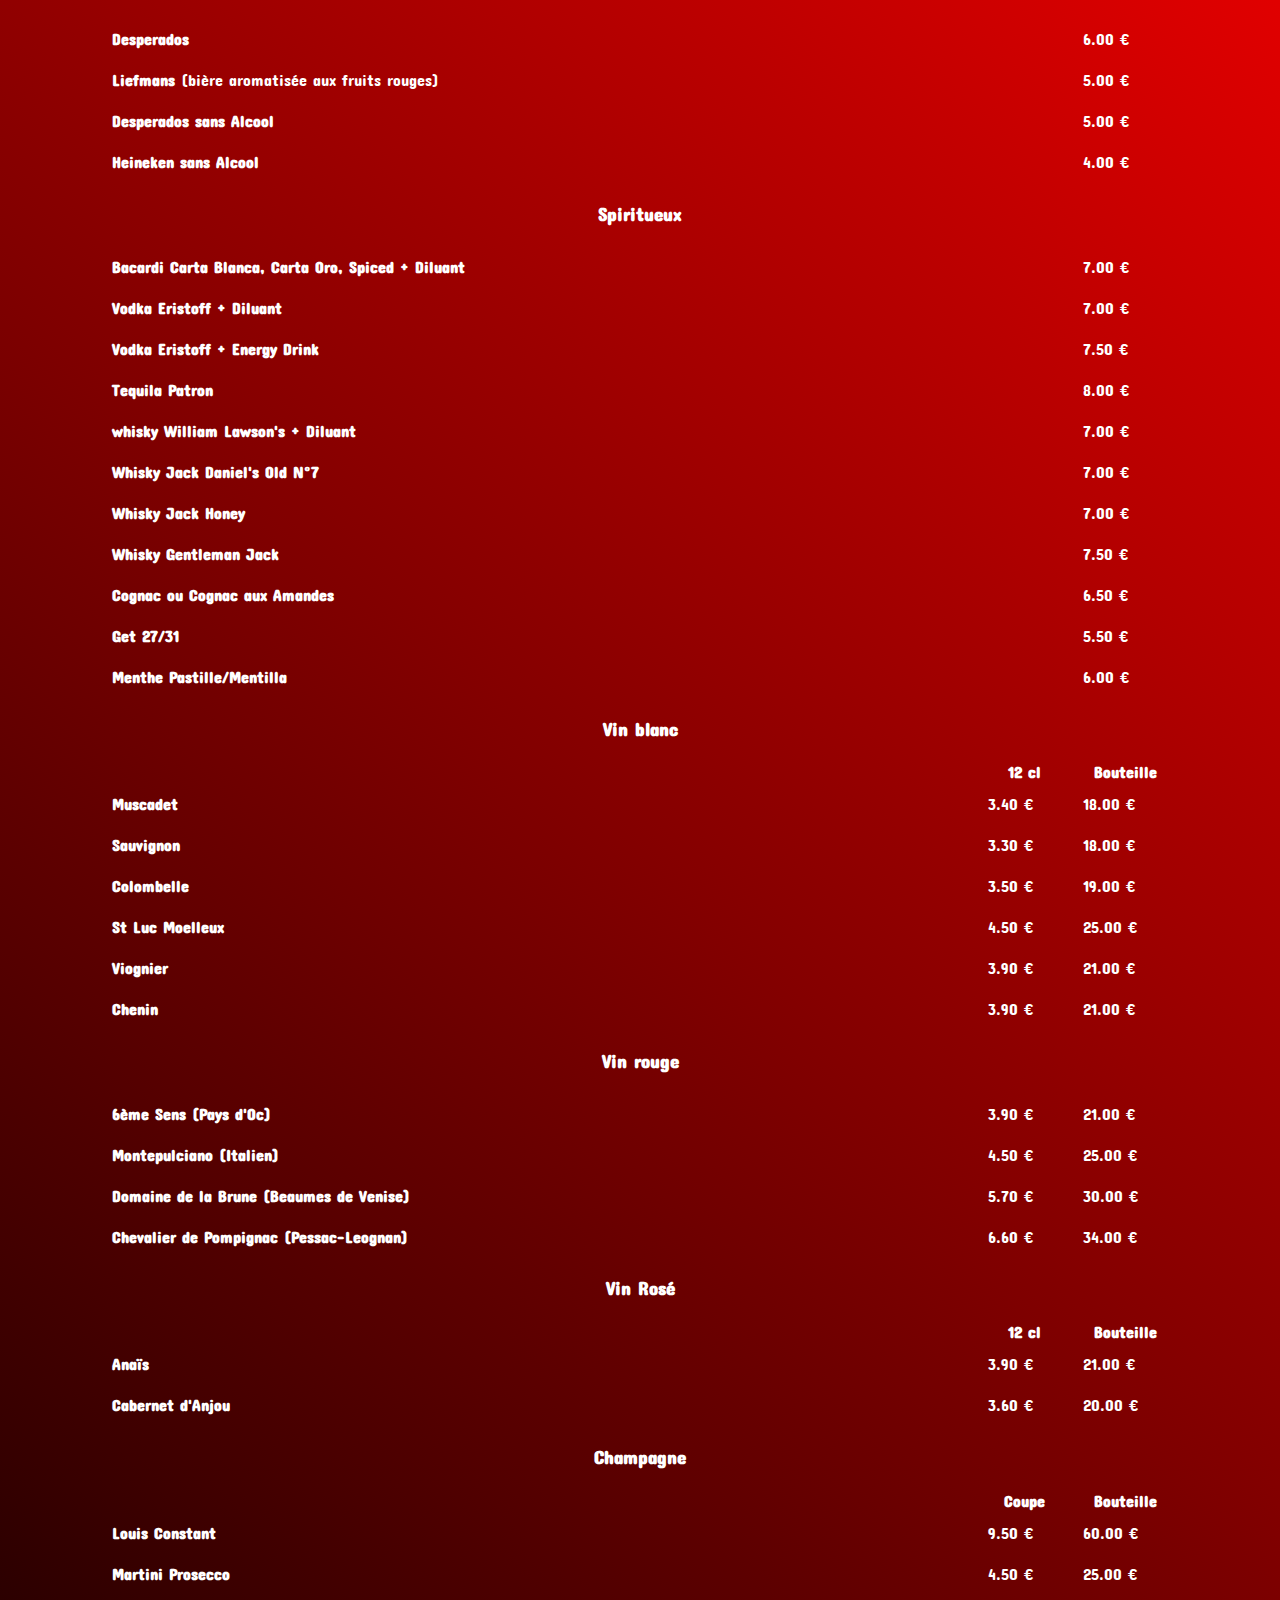
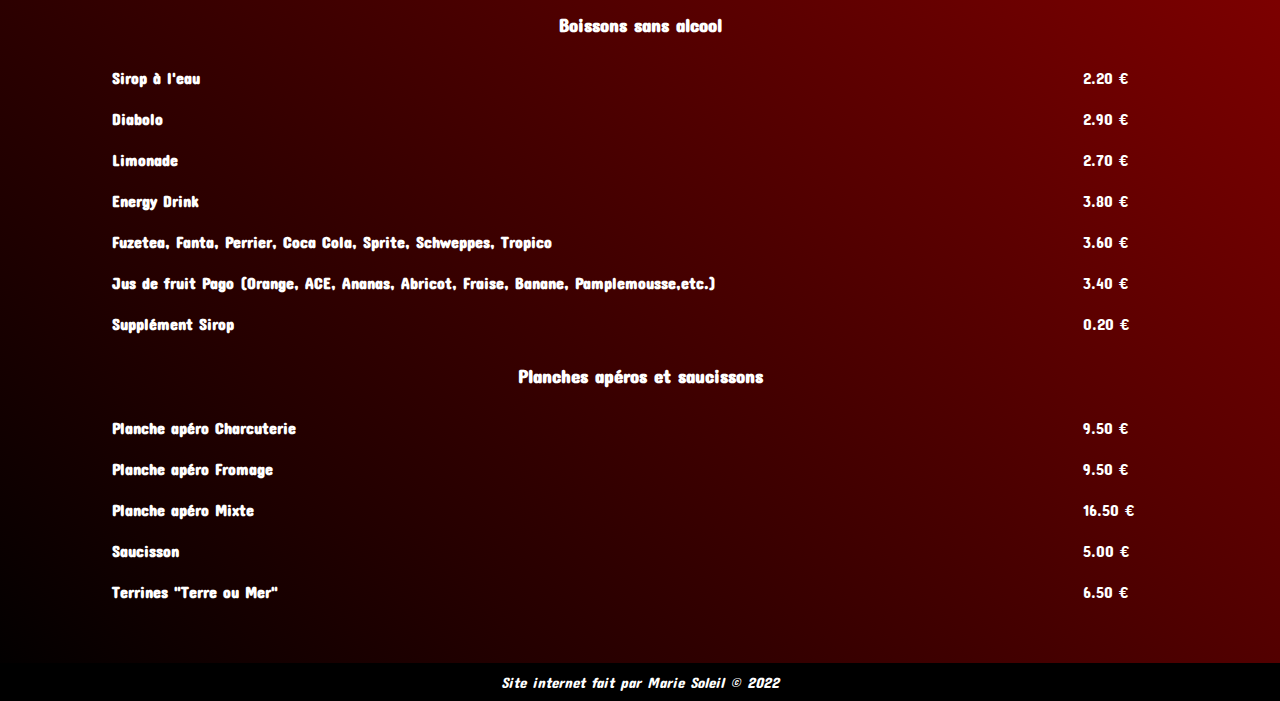
==== commit 081b355d: "Add files via upload" ====
--- a/carte.html
+++ b/carte.html
@@ -12,7 +12,8 @@
             <link rel="preconnect" href="https://fonts.googleapis.com">
             <link rel="preconnect" href="https://fonts.gstatic.com" crossorigin>
             <link href="https://fonts.googleapis.com/css2?family=Concert+One&display=swap" rel="stylesheet">
-         </head>
+            <meta name="viewport" content="width=device-width, initial-scale=1.0"> 
+        </head>
      
      <body>
       
--- a/style.css
+++ b/style.css
@@ -16,7 +16,7 @@
 
 header{
     background-color: black;
-    padding: 10px 0px 10px 0px;
+    padding: 10px 0px 0px 0px;
     color: white;
     width: 100%;
 }
@@ -203,6 +203,10 @@
     color: yellow;
 }
 
+.contact-li{
+    border-right: 1px white solid;
+}
+
 .horaires{
 text-align: center;
 }
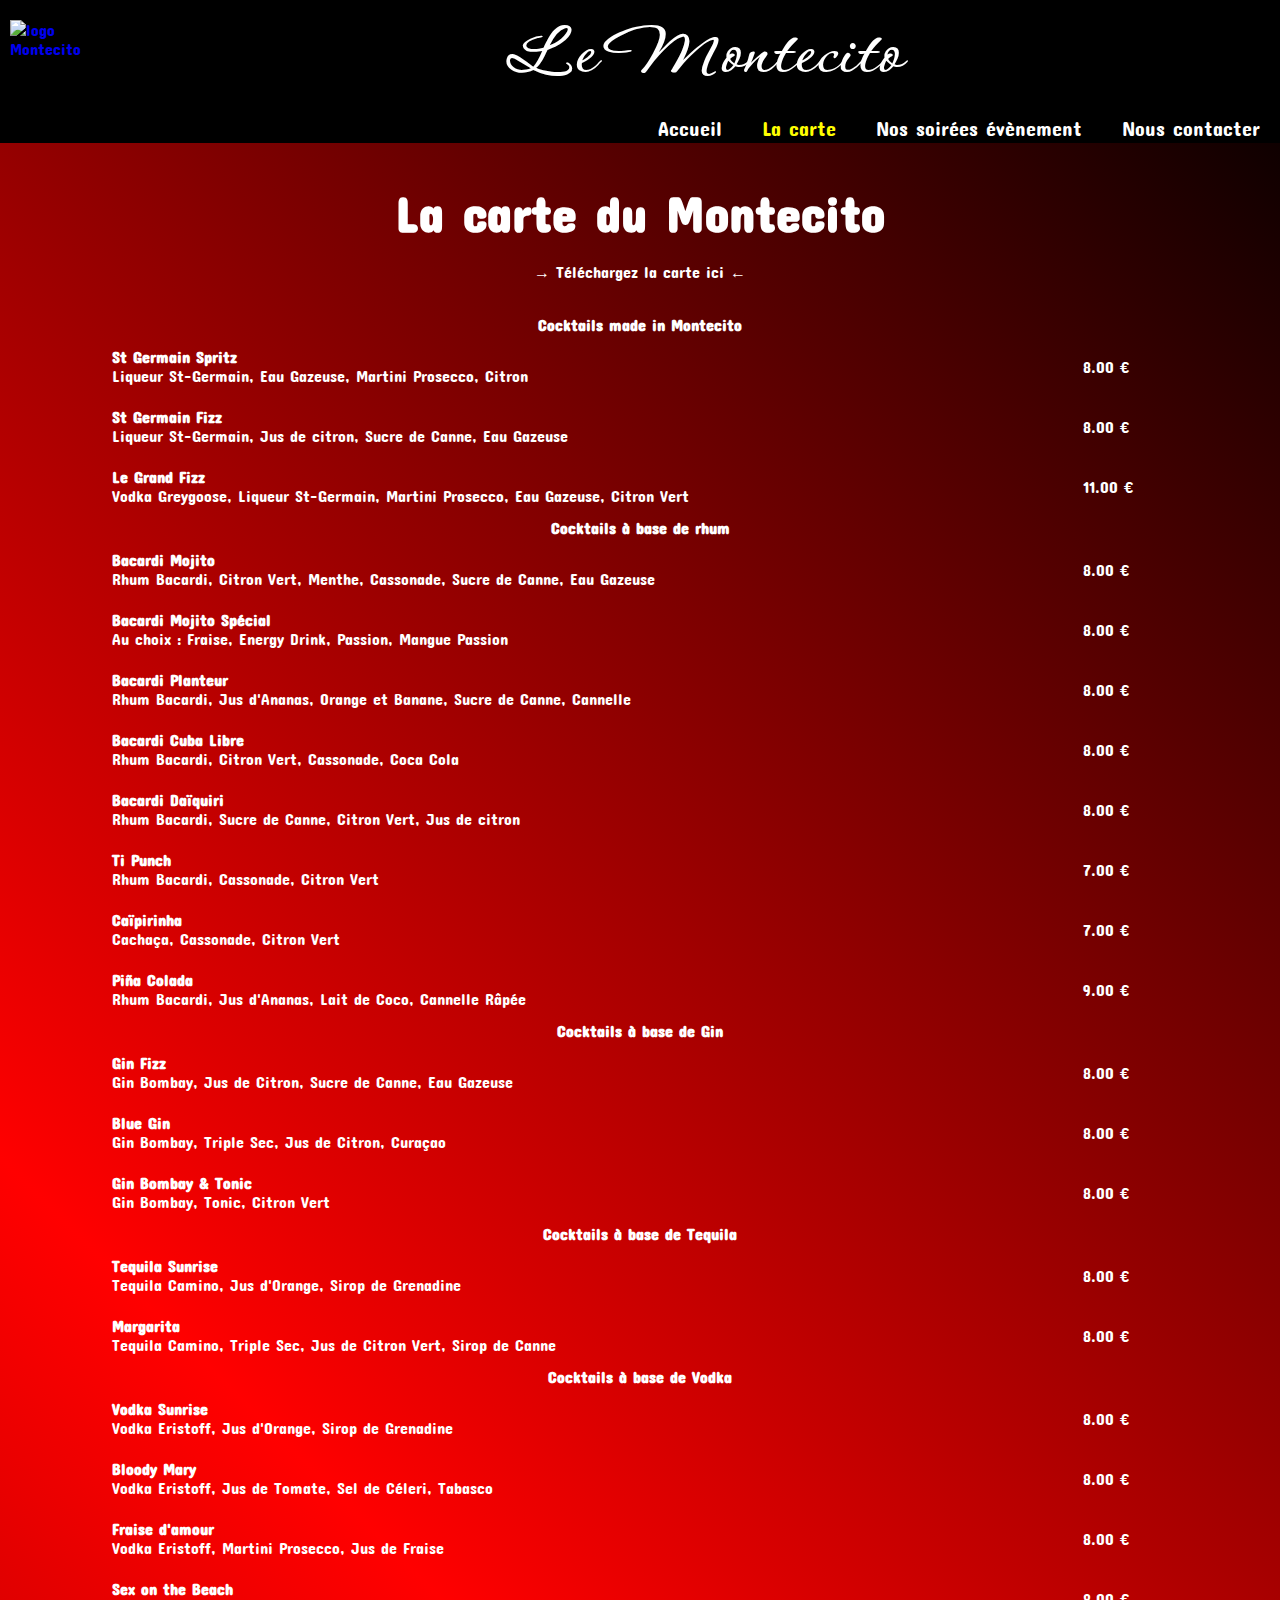
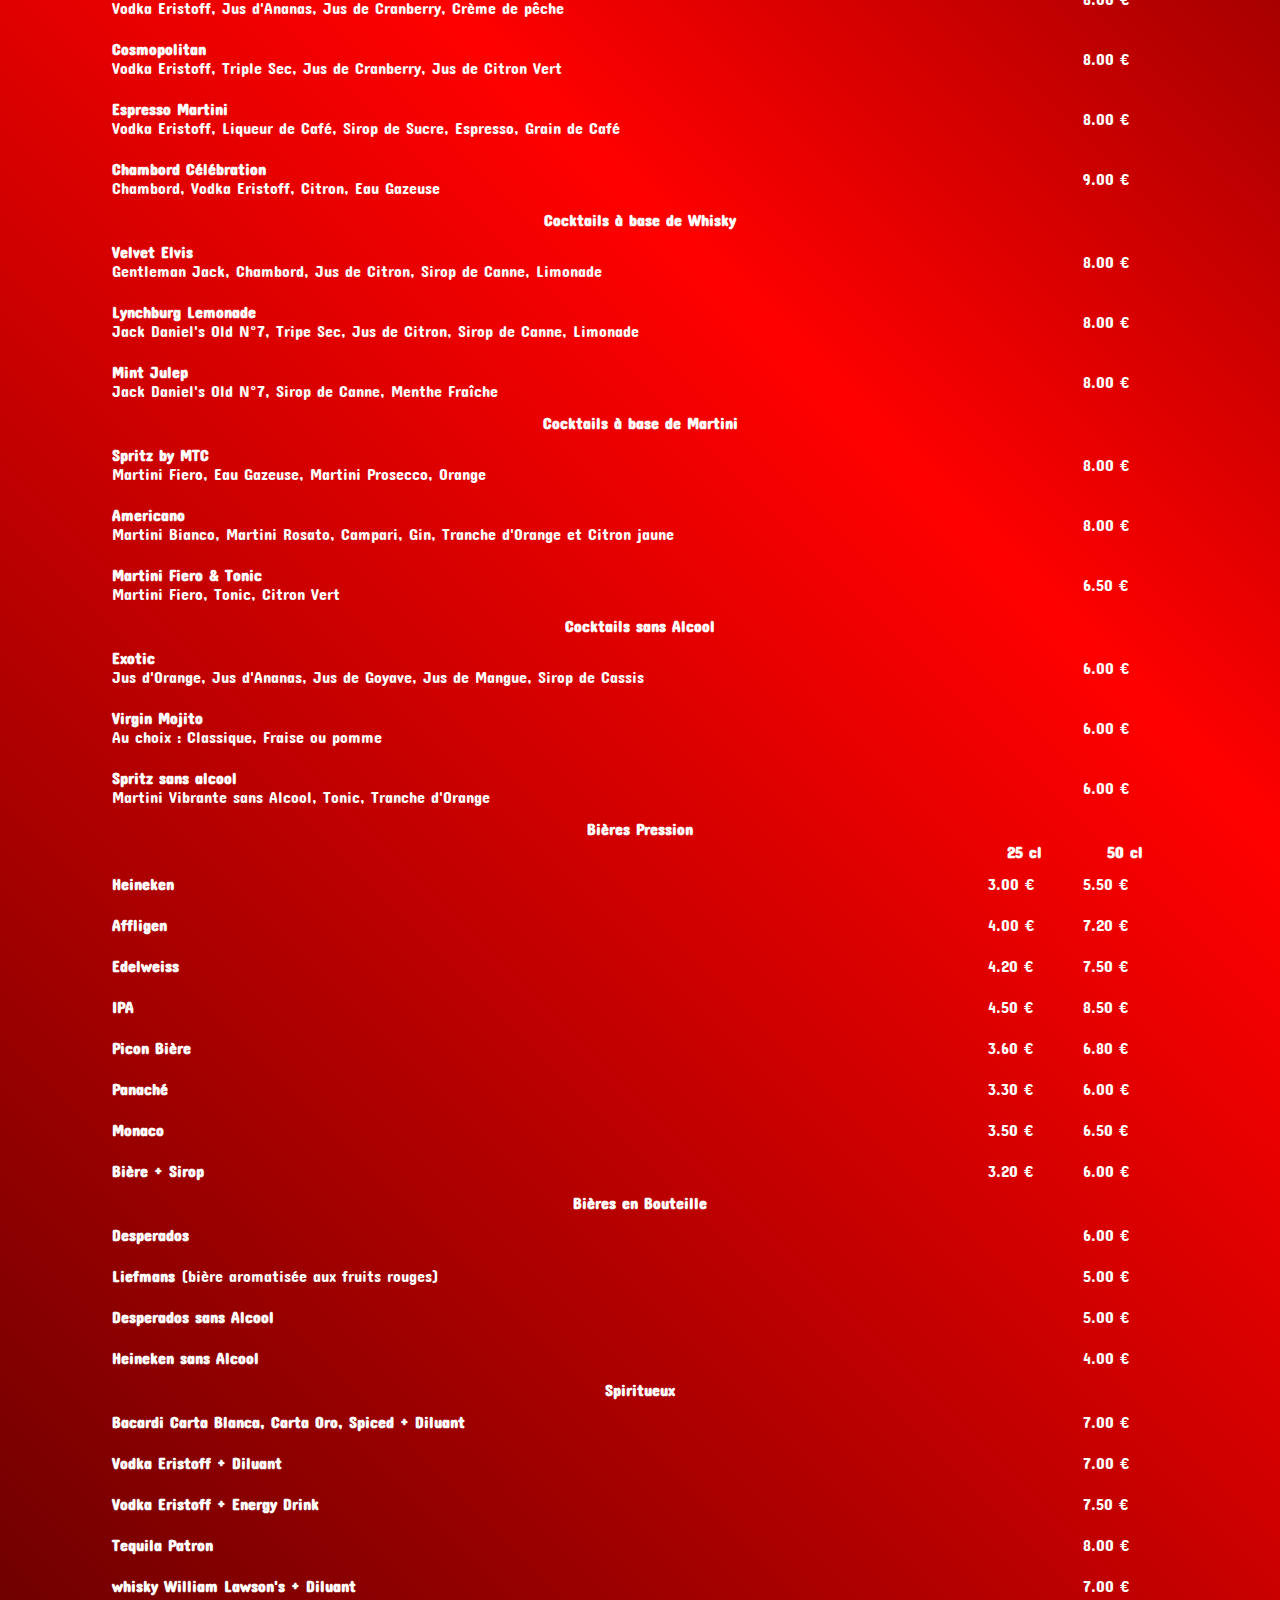
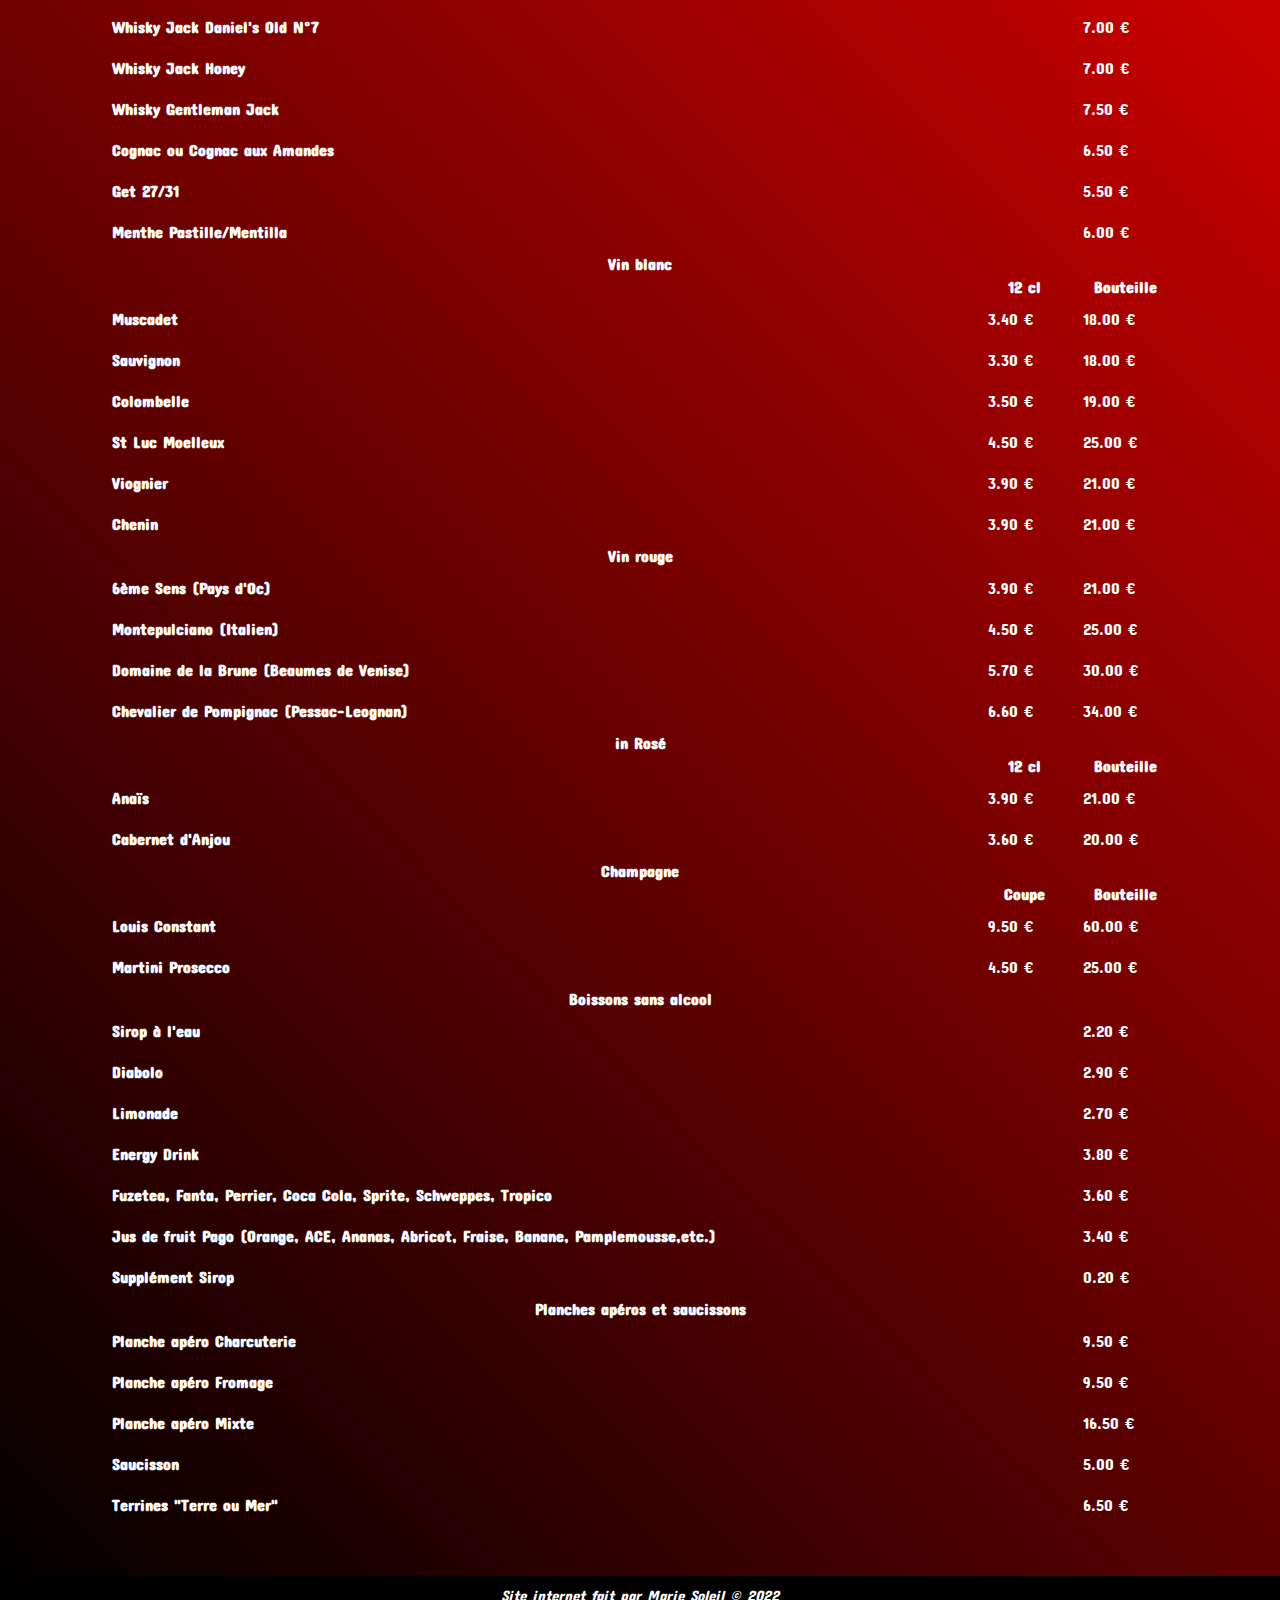
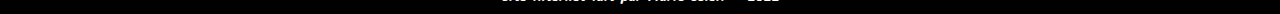
==== commit 190fa44c: "Add files via upload" ====
--- a/carte.html
+++ b/carte.html
@@ -30,9 +30,6 @@
              <div><a href="contact.html">Nous contacter</a></div>
            </nav>  
        </header>
-        
-      
-       </header>
    
        <main class="site-content">
         <h2>La carte du Montecito</h2>
@@ -40,7 +37,7 @@
    
            <table>
                <tr>
-                  <th colspan="3"> <h3 id="cocktails-montecito">Cocktails made in Montecito</h3></th> 
+                  <th colspan="3"> Cocktails made in Montecito</th> 
                 </tr>
 
                <tr>
@@ -69,7 +66,7 @@
                </tr> 
 
                <tr>
-                <th colspan="3"> <h3 id="cocktails-rhum">Cocktails à base de rhum</h3></th> 
+                <th colspan="3"> Cocktails à base de rhum</th> 
               </tr>
 
              <tr>
@@ -138,7 +135,7 @@
                </tr>
             
                <tr>
-                <th colspan="3"> <h3 id="cocktails-gin">Cocktails à base de Gin</h3></th> 
+                <th colspan="3">Cocktails à base de Gin</th> 
               </tr>
 
              <tr>
@@ -167,7 +164,7 @@
              </tr> 
 
             <tr>
-                <th colspan="3"><h3 id="cocktails-tequila">Cocktails à base de Tequila</h3></th>
+                <th colspan="3">Cocktails à base de Tequila</th>
             </tr>
             <tr>
                 <td>
@@ -186,7 +183,7 @@
                 <td>8.00 €</td>
             </tr>
             <tr>
-                <th colspan="3"><h3 id="cocktails-vodka">Cocktails à base de Vodka</h3></th>
+                <th colspan="3">Cocktails à base de Vodka</th>
             </tr>
             <tr>
                 <td>
@@ -245,7 +242,7 @@
                 <td>9.00 €</td>
             </tr>
             <tr>
-            <th colspan="3"><h3 id="cocktails-whisky">Cocktails à base de Whisky</h3></th>
+            <th colspan="3">Cocktails à base de Whisky</th>
             </tr>
             <tr>
                 <td>
@@ -272,7 +269,7 @@
                 <td>8.00 €</td>
             </tr>
             <tr>
-                <th colspan="3"><h3 id="cocktails-martini">Cocktails à base de Martini</h3></th>
+                <th colspan="3">Cocktails à base de Martini</th>
                 </tr>
                 <tr>
                     <td>
@@ -299,7 +296,7 @@
                     <td>6.50 €</td>
                 </tr>
                 <tr>
-                    <th colspan="3"><h3 id="cocktails-sans-alcool">Cocktails sans Alcool</h3></th>
+                    <th colspan="3">Cocktails sans Alcool</th>
                 </tr>
                 <tr>
                     <td>
@@ -326,7 +323,7 @@
                     <td>6.00 €</td>
                 </tr>
 
-                <tr><th colspan="3"><h3 id="bieres-pression">Bières Pression</h3></th></tr>
+                <tr><th colspan="3">Bières Pression</th></tr>
                 <tr>
                     <td></td>
                     <th>25 cl</th>
@@ -387,7 +384,7 @@
                     <td>3.20 €</td>
                     <td>6.00 €</td>
                 </tr>
-                <tr><th colspan="3"><h3 id="bieres-bouteille">Bières en Bouteille</h3></th></tr>
+                <tr><th colspan="3">Bières en Bouteille</th></tr>
                 <tr>
                     <td>
                         <strong>Desperados</strong>
@@ -417,7 +414,7 @@
                     <td>4.00 €</td>
                 </tr>
                 <!--
-                <tr><th colspan="3"><h3 id="aperitif">Apéritifs</h3></th></tr>
+                <tr><th colspan="3">Apéritifs</th></tr>
                 <tr>
                     <td>
                         <strong>Kir Nantais</strong>
@@ -461,7 +458,7 @@
                     <td>4.50 €</td>
                 </tr>
             -->
-                <tr><th colspan="3"><h3 id="spiritueux">Spiritueux</h3></th></tr>
+                <tr><th colspan="3">Spiritueux</th></tr>
                 <tr>
                     <td>
                         <strong>Bacardi Carta Blanca, Carta Oro, Spiced + Diluant </strong>
@@ -539,7 +536,7 @@
                     <td></td>
                     <td>6.00 €</td>
                 </tr>
-                <tr><th colspan="3"><h3 id="vin-blanc">Vin blanc</h3></th></tr>
+                <tr><th colspan="3">Vin blanc</th></tr>
                 <tr>
                     <td></td>
                     <th>12 cl</th>
@@ -588,7 +585,7 @@
                     <td>21.00 €</td>
                 </tr>
                 <tr>
-                    <th colspan="3"><h3 id="vin-rouge">Vin rouge</h3></th> 
+                    <th colspan="3">Vin rouge</th> 
                 </tr>
                 <tr>
                     <td>
@@ -618,7 +615,7 @@
                     <td>34.00 €</td>
                 </tr>
 
-                <tr><th colspan="3"><h3 id="vin-rose">Vin Rosé</h3></th></tr>
+                <tr><th colspan="3">in Rosé</th></tr>
                 <tr>
                     <td></td>
                     <th>12 cl</th>
@@ -638,7 +635,7 @@
                     <td>3.60 €</td>
                     <td>20.00 €</td>
                 </tr>
-                <tr><th colspan="3"><h3 id="champagne">Champagne</h3></th></tr>
+                <tr><th colspan="3">Champagne</th></tr>
                 <tr>
                     <td></td>
                     <th>Coupe</th>
@@ -658,7 +655,7 @@
                     <td>4.50 €</td>
                     <td>25.00 €</td>
                 </tr>
-                <tr><th colspan="3"><h3 id="soft">Boissons sans alcool</h3></th></tr>
+                <tr><th colspan="3">Boissons sans alcool</th></tr>
                 <tr>
                     <td>
                         <strong>Sirop à l'eau</strong>
@@ -707,7 +704,7 @@
                     <td></td>
                     <td>0.20 €</td>
                 </tr>
-                <tr><th colspan="3"><h3 id="nourriture">Planches apéros et saucissons</h3></th></tr>
+                <tr><th colspan="3">Planches apéros et saucissons</th></tr>
                 <tr>
                     <td>
                         <strong>Planche apéro Charcuterie</strong>
--- a/style.css
+++ b/style.css
@@ -97,8 +97,8 @@
     text-decoration: none;
     padding: 20px;
     margin: 0;
-}
-
+    
+}
 
 .histoire{
     display: flex;
@@ -107,6 +107,12 @@
     flex-direction: column;
     align-items: flex-start;
     width: 700px;
+    animation: slideleft 2s ;
+}
+
+.photo-simon img{
+    animation: slideright 2s;
+    border-radius: 20%;
 }
 
 #notrehistoire{
@@ -126,30 +132,10 @@
     padding: 3px 0px;
 }
 
-.carte-cocktail:hover{
-    color: yellowgreen;
-    opacity: 60%;
-}
-
 .telechargement{
     color: white;
     display: block;
     text-align: center;
-}
-
-.telechargement a{
-    text-decoration: underline yellow;
-}
-
-.boissons{
-    display: flex;
-    justify-content: space-between;
-    padding: 10px;
-}
-
-.boissons a{
-    color: white;
-    text-decoration: none;
 }
 
 ul{
@@ -159,18 +145,13 @@
 a:hover{
 color: yellow;
 text-decoration: none;
+
 }
 
 .selected a{
     color: yellow;
-}
-
-a h2{
-    color: white;
-}
-
-a h2:hover{
-    color: yellow;
+    transform: scale(1.1);
+
 }
 
 a:link{
@@ -182,16 +163,23 @@
     flex-wrap: wrap;
     align-items: center;
     align-content: center;
+    justify-content: center;
 }
 
 .events-div{
     width: 600px;
     padding: 20px;
-}
-
+    animation: slideleft 2s;
+}
+
+.events-flex img{
+    animation: slideright 2s;
+    border-radius: 2.5%;
+}
 .contact-flex{
     display: flex;
     justify-content: center;
+    width: 100%;
 }
 
 .contact-flex a{
@@ -201,6 +189,7 @@
 
 .contact-flex a:hover{
     color: yellow;
+
 }
 
 .contact-li{
@@ -228,31 +217,34 @@
     text-align: justify;
     align-content: center;
     align-items: center;
+    justify-content: center;
     font-size: 20px;
     padding: 10px 0px;
     display: flex;
-    flex-wrap: wrap;
-}
-    
-
-#img-simon{
-    padding: 50px 0px;
 }
 
 table{
     padding: 30px 100px;
     width: 100%;
+    animation: slidebottom 2s;
 }
 
 table td{
     padding: 10px;
 }
 
+iframe{
+    animation: slidebottom 2s;
+    width: 100%;
+}
+
+
 @media screen and (max-width: 800px) {
 
     .header-nav{
         display: block;
         justify-content: center;
+        padding-bottom: 0;
     }
     .header-nav div{
         width: 100%;
@@ -261,13 +253,139 @@
         background-color: black;
         border-bottom: solid white 2px;
     }
+
+    .top-nav{
+        display: block;
+        justify-content: center;
+    }
+
+    .img-logo{
+       display: block;
+      width: 25%;
+      margin: 0 auto;
+    }
+
+
     .total-histoire{
         display: block;
         justify-content: center;
+        padding-top:0;
     }
     .histoire{
-     justify-content: center;   
-    }
-    
-    
-}+     margin: 0 auto;
+     margin-top: 5px;
+     width: 90%;   
+     padding: 5px;
+    }
+
+    .photo-simon img{
+        display: block;  
+        width: 90%; 
+        margin: 0 auto;
+       }
+    
+    .site-content{
+        padding: 0;
+    }
+
+    .events-flex{
+        display: block;
+    }
+
+    .events-div{
+        padding-bottom: 1em;
+        width: 90%;
+        margin: 0 auto;
+        text-align: center;
+    }
+
+    .events-flex h3{
+        font-size: 20px;
+    }
+    .events-flex img{
+        width: 90%;
+        margin: 0 auto;
+        display: block;
+        padding-bottom: 1em;
+    }
+
+    .contact-flex{
+        flex-direction: column;
+        justify-content: center;
+        justify-items: center;
+        align-items: center;
+        align-content: center;
+        padding: 0;
+    }
+
+    .contact-li{
+        padding: 20px;
+        width: 100%;
+        text-align: center;
+    }
+
+    table{
+        padding: 0;
+
+    }
+
+    iframe{
+        width: 100%;
+        margin: 0 auto;
+        display: block;
+        height: 200px;
+    }
+
+    h2{
+        font-size: 30px;
+    }
+
+    nav:last-child{
+        border-bottom: none;
+    }
+
+    
+}
+
+@keyframes slideleft{
+
+    from{
+        opacity: 0;
+        transform: translateX(-200px)
+    }
+
+    to{
+        opacity: 100%;
+        transform: translateX(0);
+    }
+
+}
+
+@keyframes slideright{
+
+    from{
+        opacity: 0;
+        transform: translateX(200px)
+    }
+
+    to{
+        opacity: 100%;
+        transform: translateX(0);
+    }
+
+}
+
+@keyframes slidebottom{
+
+    from{
+        opacity: 0;
+        transform: translateY(200px)
+    }
+
+    to{
+        opacity: 100%;
+        transform: translateY(0);
+    }
+
+}
+
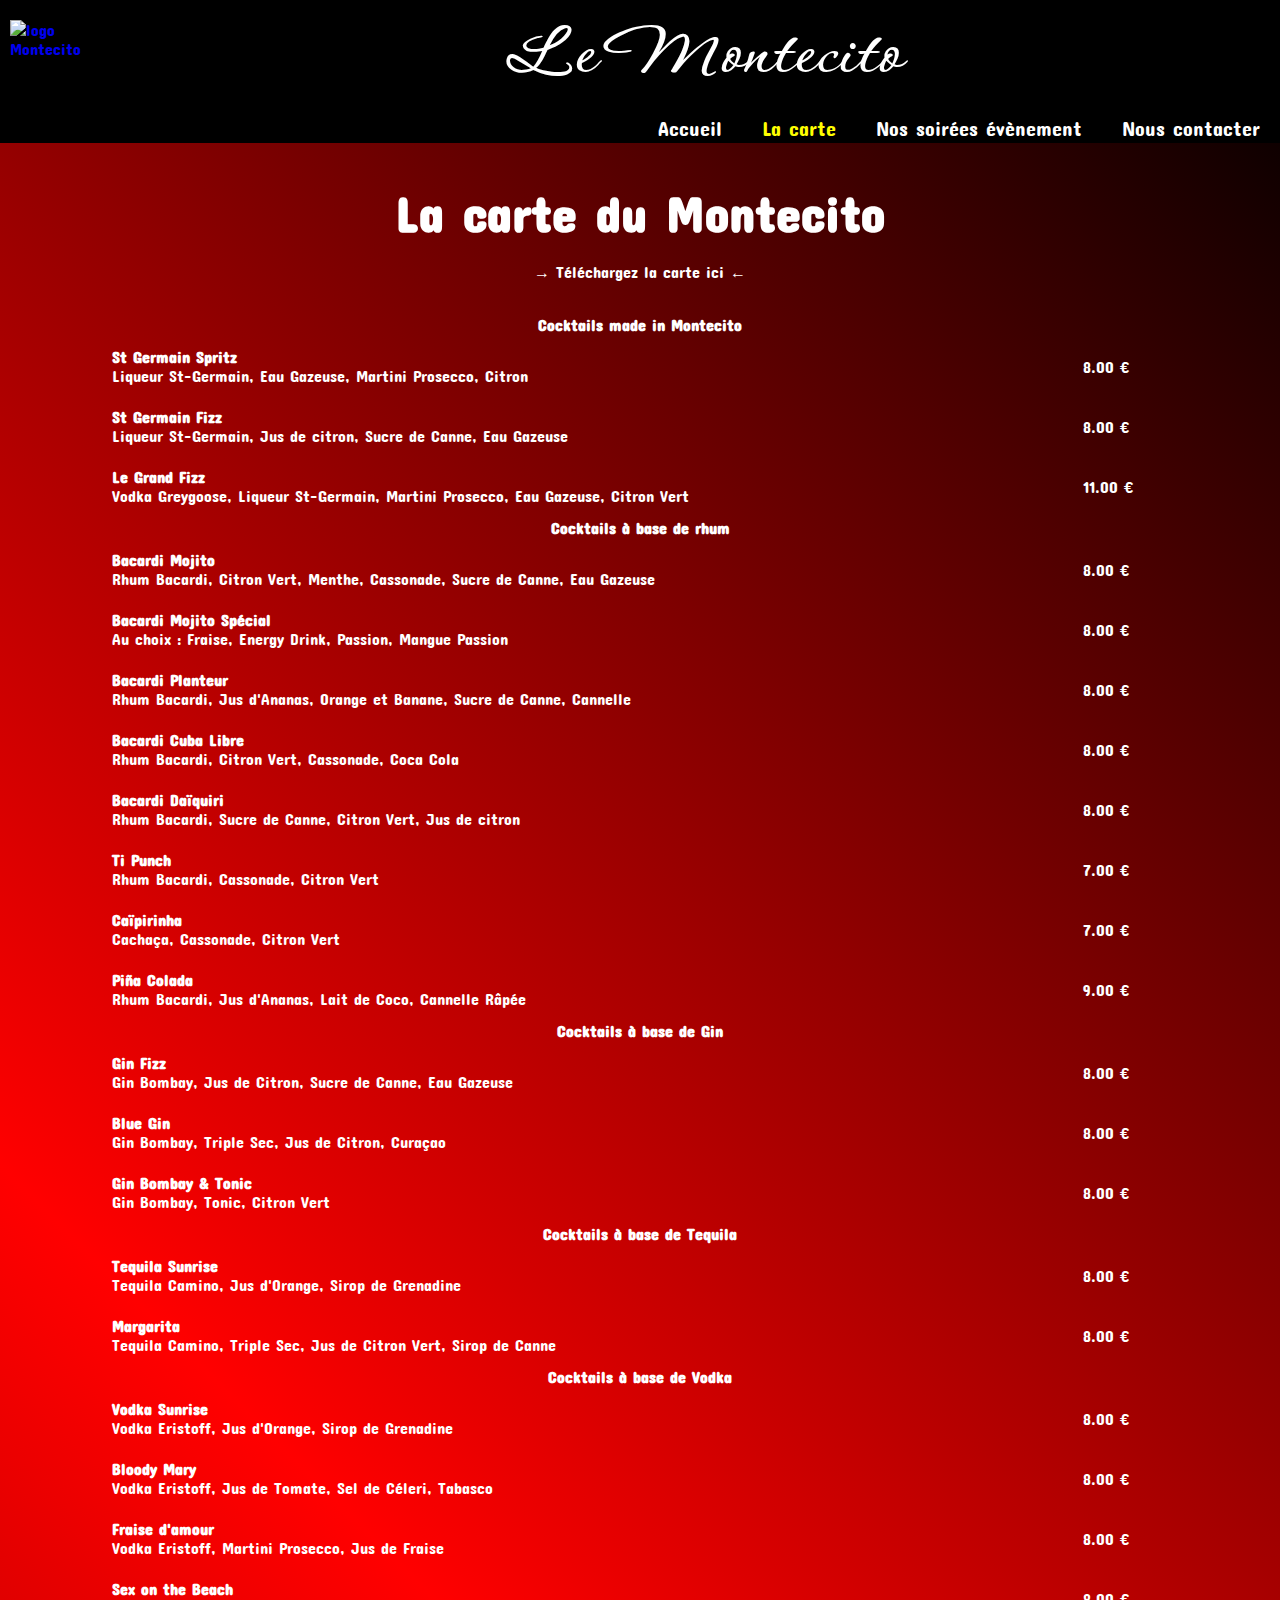
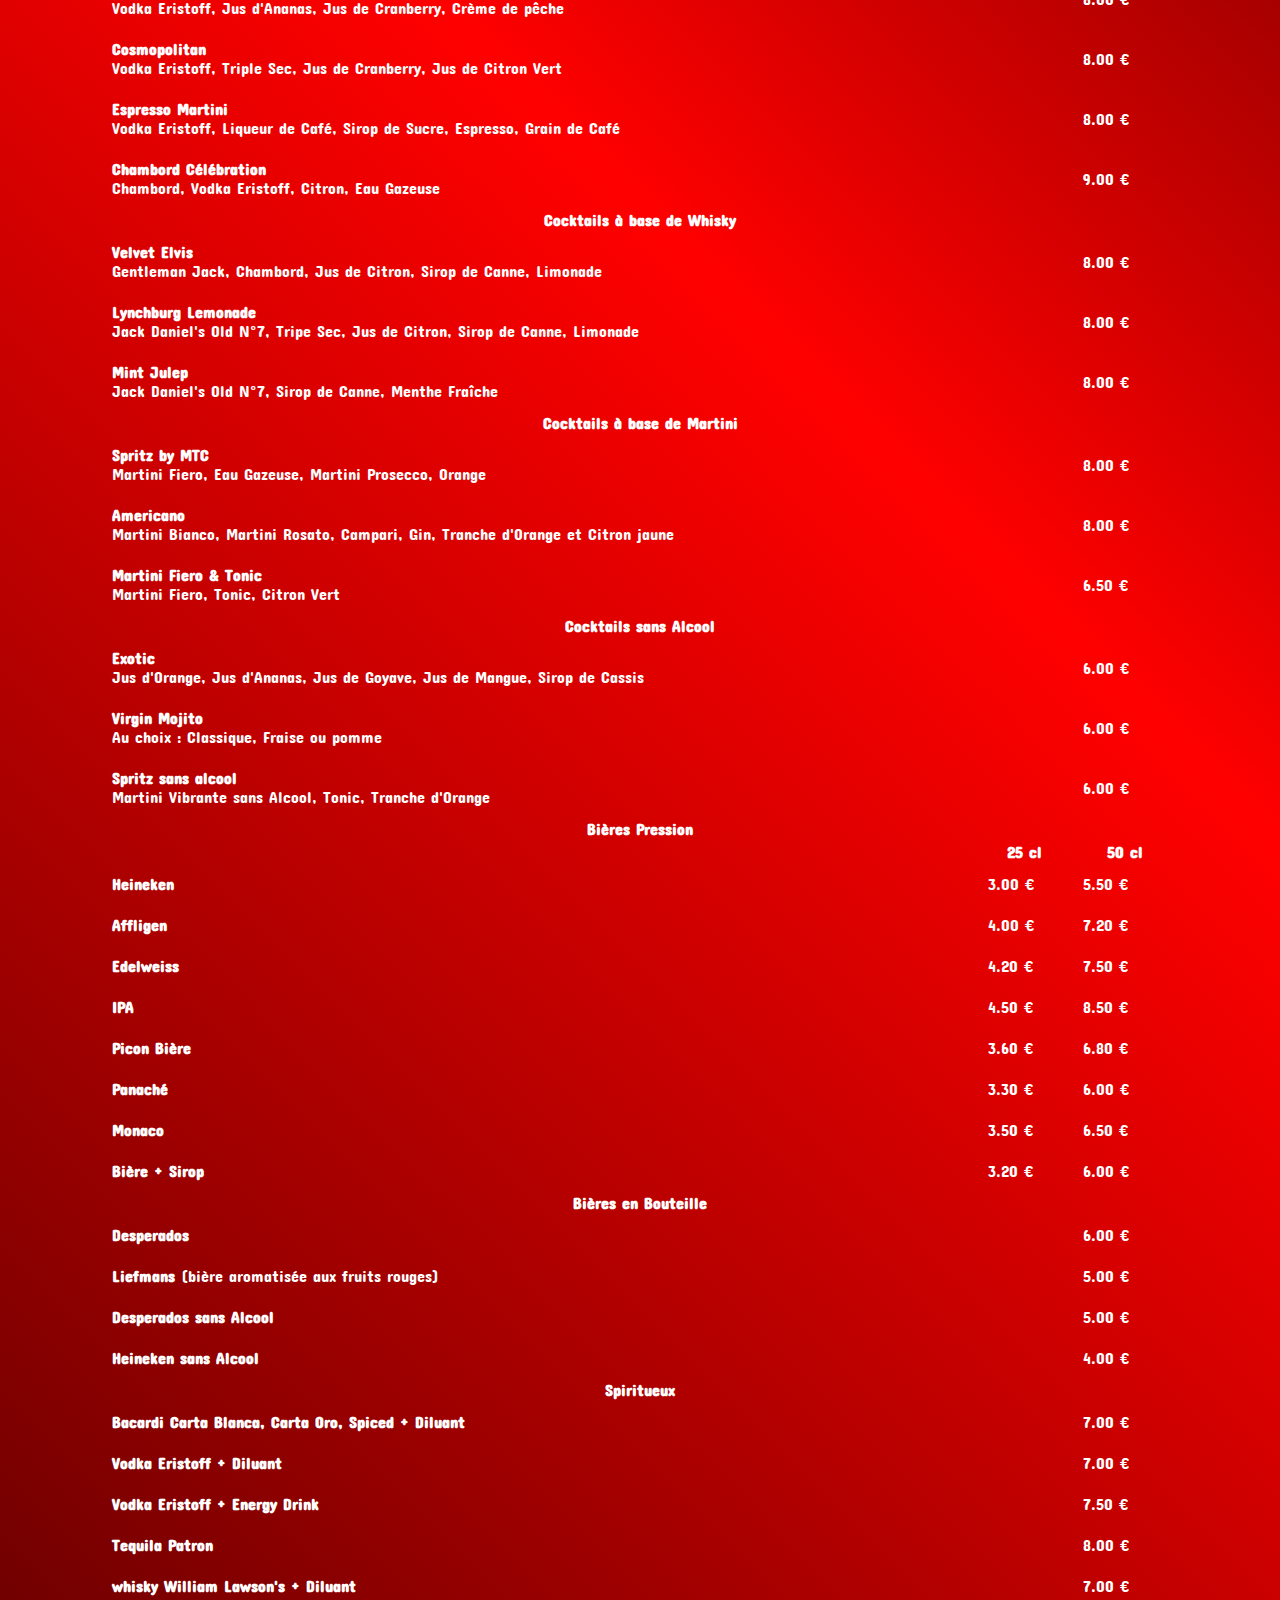
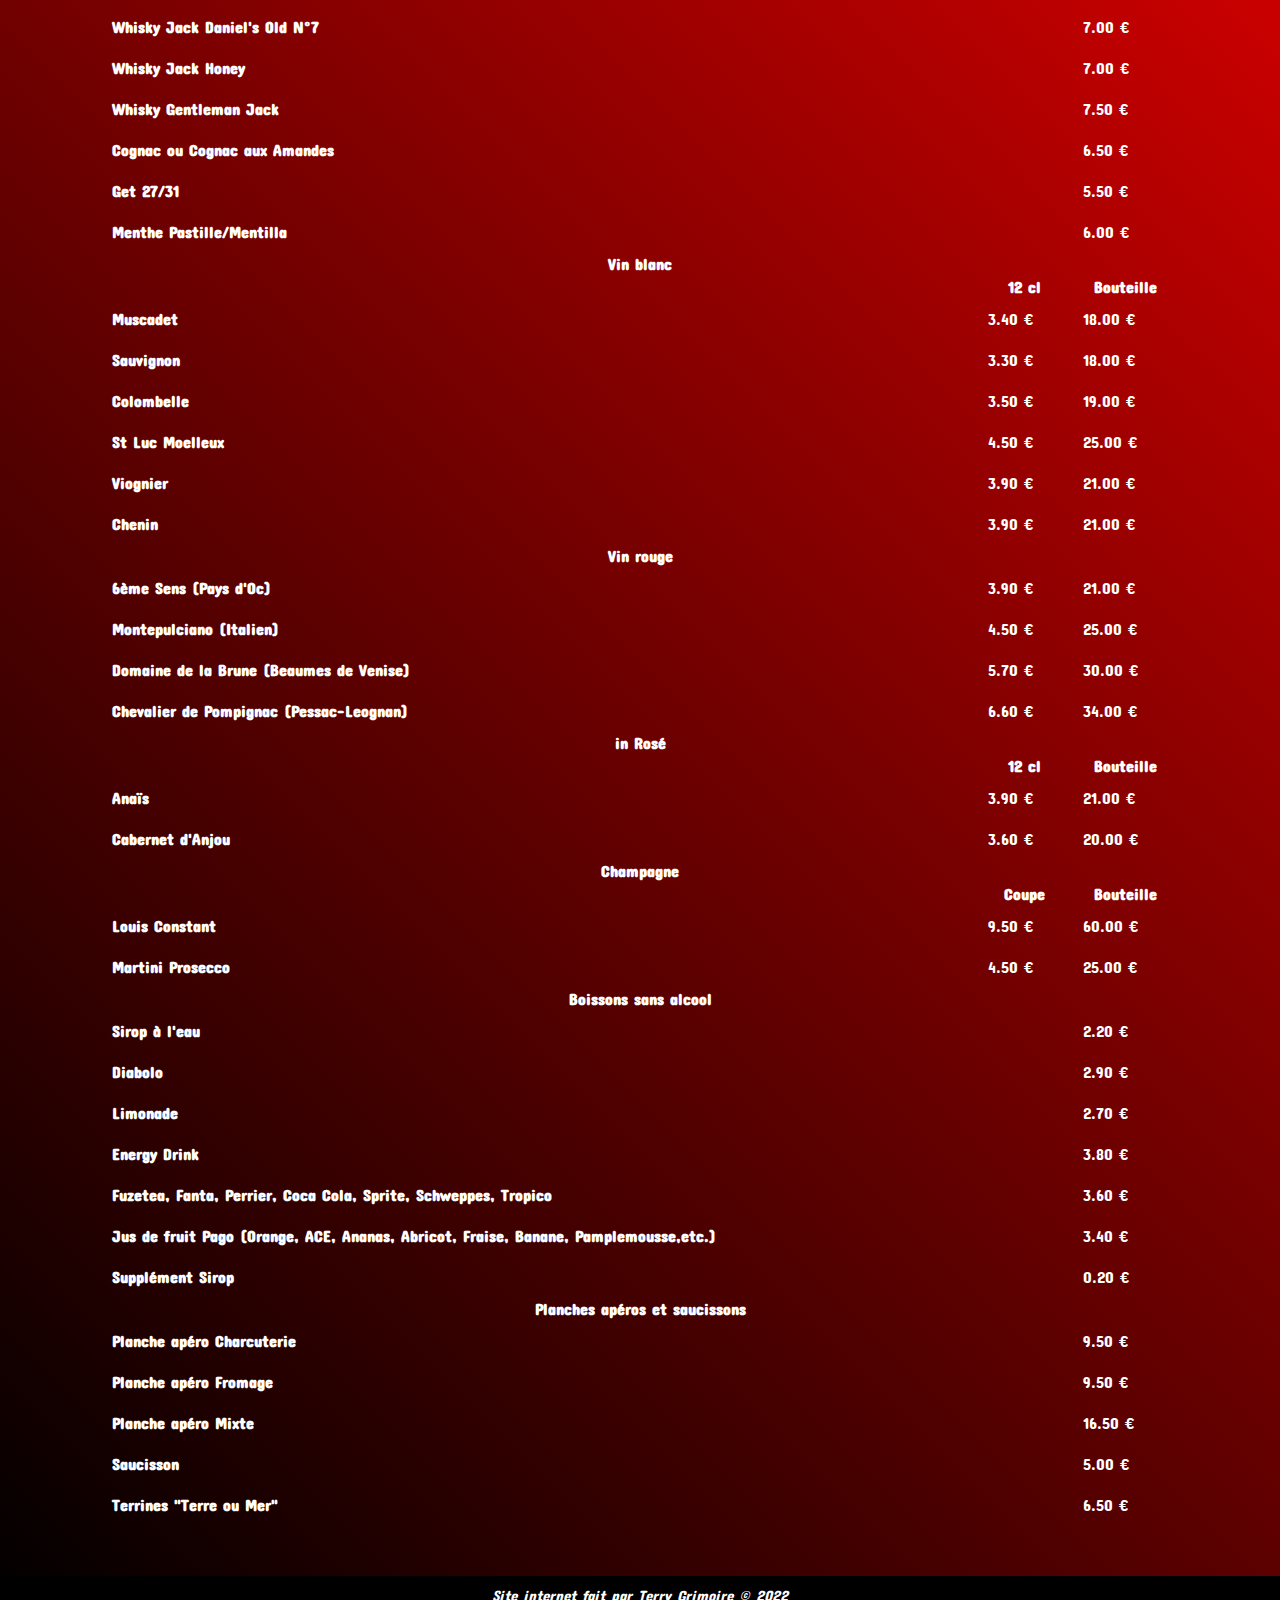
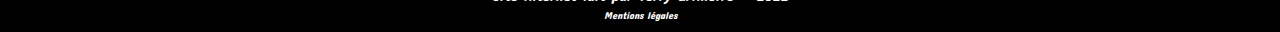
==== commit 5904f621: "Add files via upload" ====
--- a/carte.html
+++ b/carte.html
@@ -750,7 +750,8 @@
    
        <footer>
         <address>
-            Site internet fait par Marie Soleil © 2022
+            <a href="https://www.linkedin.com/in/terry-grimoire/" target="_blank" >Site internet fait par Terry Grimoire © 2022 </a>
+        <br><a href="mentions.html" class="mention">Mentions légales</a>
         </address>
        </footer>
       
--- a/style.css
+++ b/style.css
@@ -238,6 +238,21 @@
     width: 100%;
 }
 
+address a{
+    color: white;
+}
+
+.mention{
+    font-size: 10px;
+}
+
+.mentions-legales{
+    display: block;
+    width: 90%;
+    color: white;
+    margin: 0 auto;
+
+}
 
 @media screen and (max-width: 800px) {
 
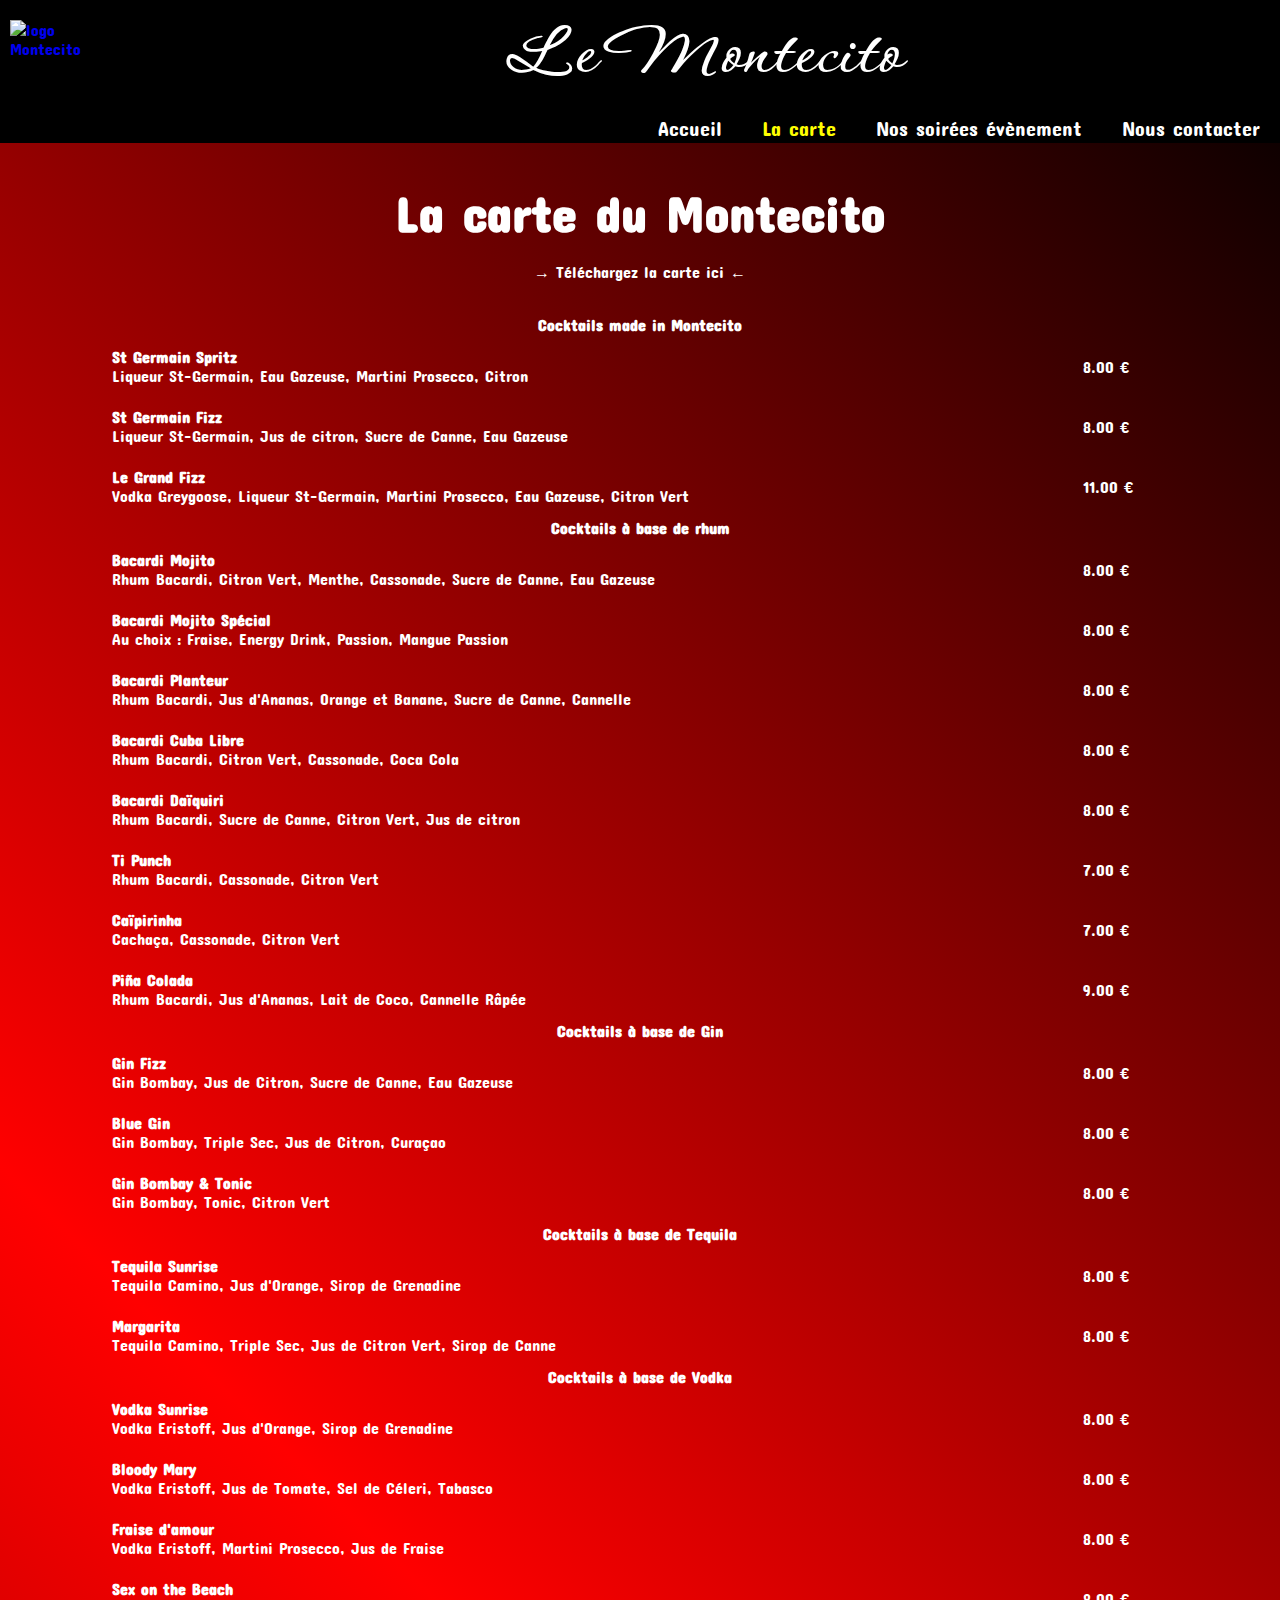
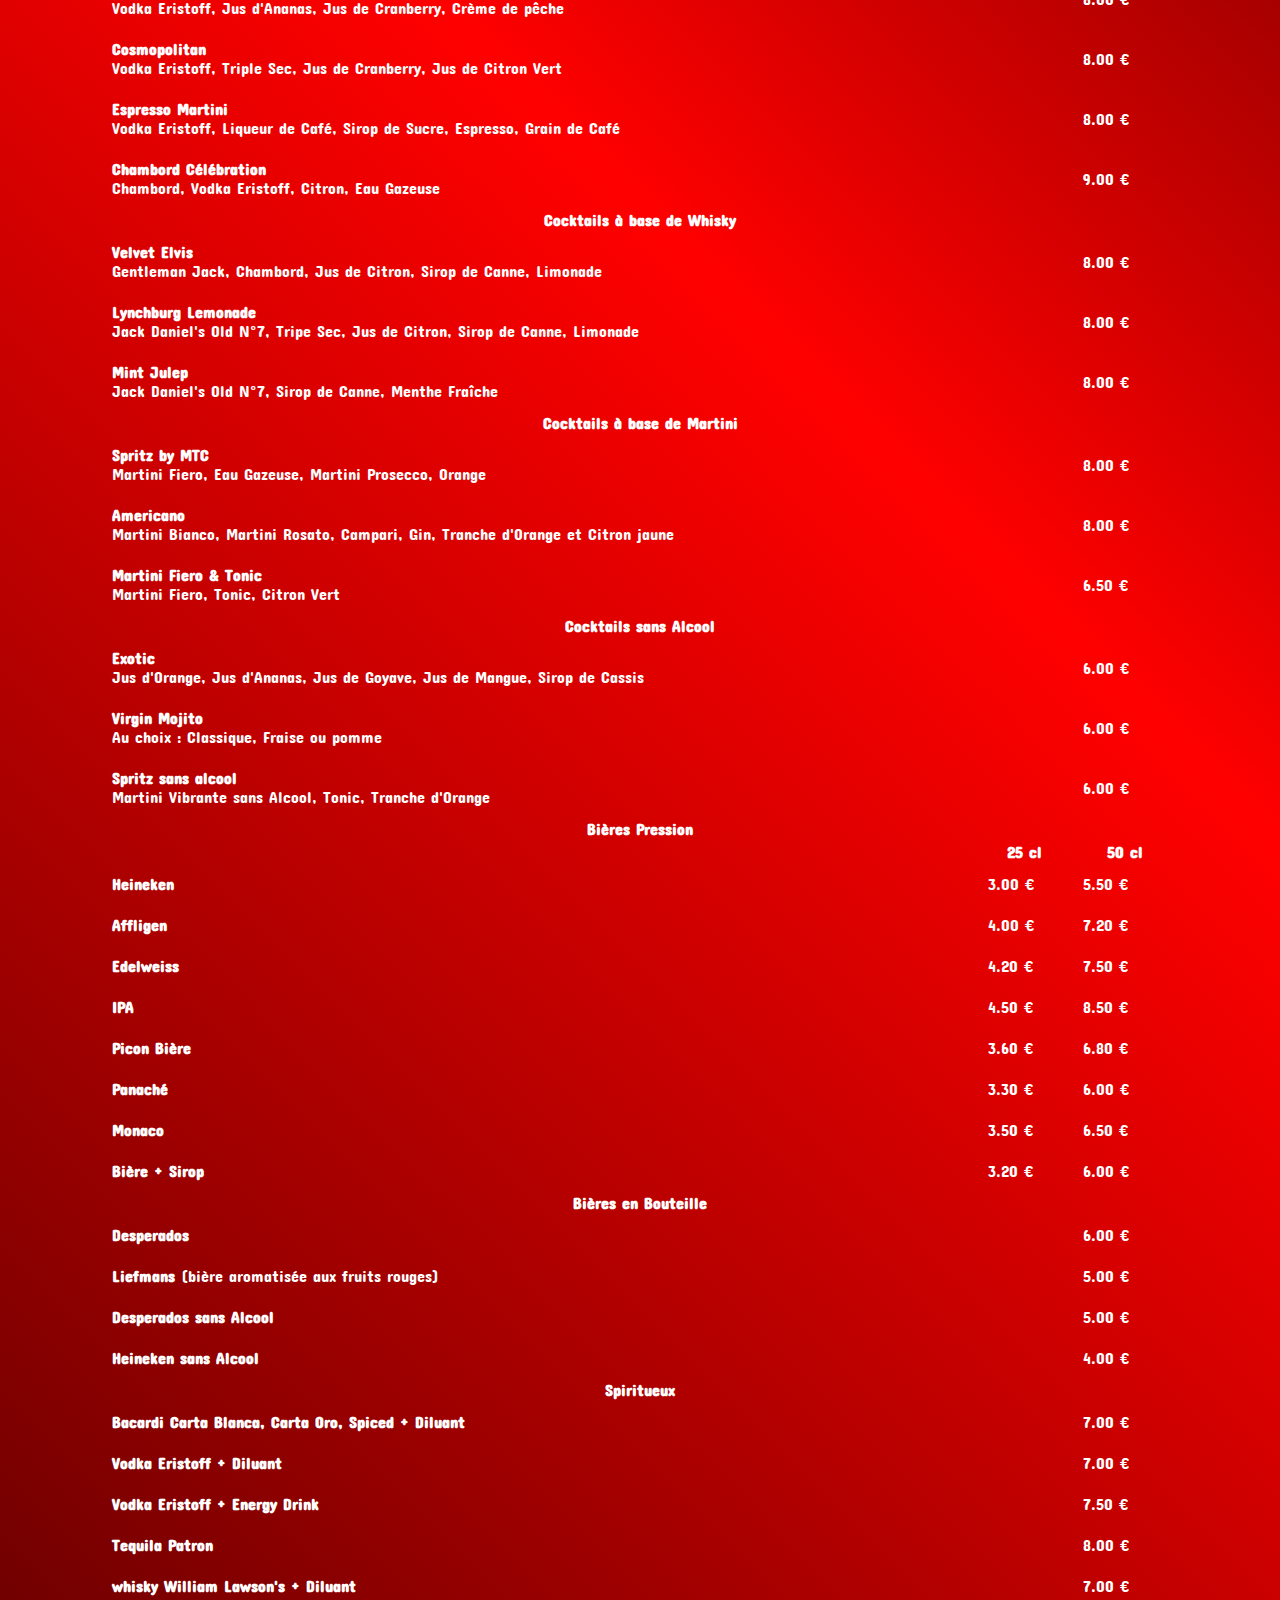
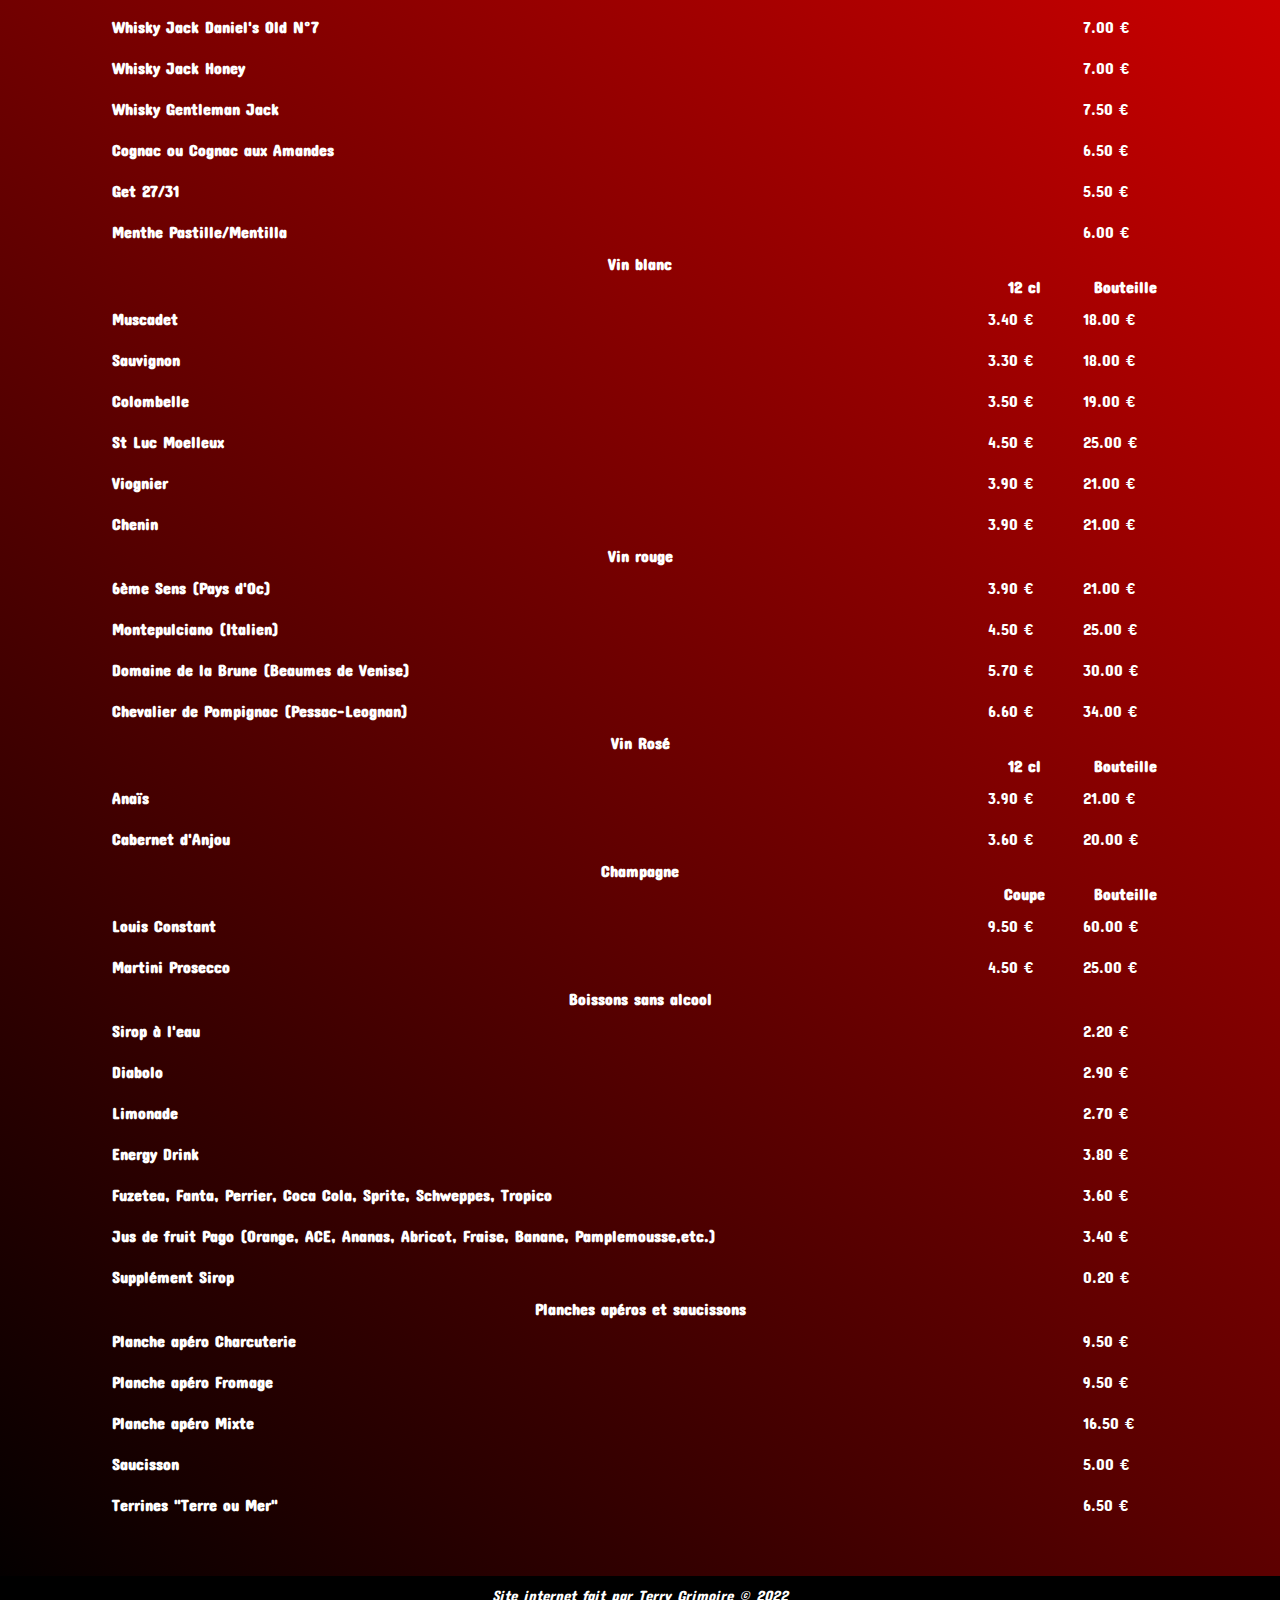
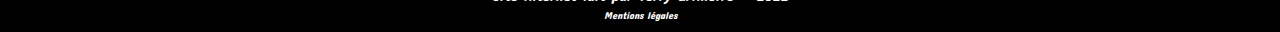
==== commit cccf3478: "Add files via upload" ====
--- a/carte.html
+++ b/carte.html
@@ -615,7 +615,7 @@
                     <td>34.00 €</td>
                 </tr>
 
-                <tr><th colspan="3">in Rosé</th></tr>
+                <tr><th colspan="3">Vin Rosé</th></tr>
                 <tr>
                     <td></td>
                     <th>12 cl</th>
--- a/style.css
+++ b/style.css
@@ -231,6 +231,7 @@
 
 table td{
     padding: 10px;
+    overflow-wrap:normal;
 }
 
 iframe{
@@ -291,14 +292,19 @@
      margin-top: 5px;
      width: 90%;   
      padding: 5px;
+     margin-bottom: 1em;
     }
 
     .photo-simon img{
         display: block;  
         width: 90%; 
         margin: 0 auto;
-       }
-    
+        margin-bottom: 1em;
+    }
+    .telechargement{
+        margin-bottom: 2em;
+
+    }
     .site-content{
         padding: 0;
     }
@@ -359,6 +365,10 @@
         border-bottom: none;
     }
 
+    td{
+        font-size: 8px;
+    }
+
     
 }
 
